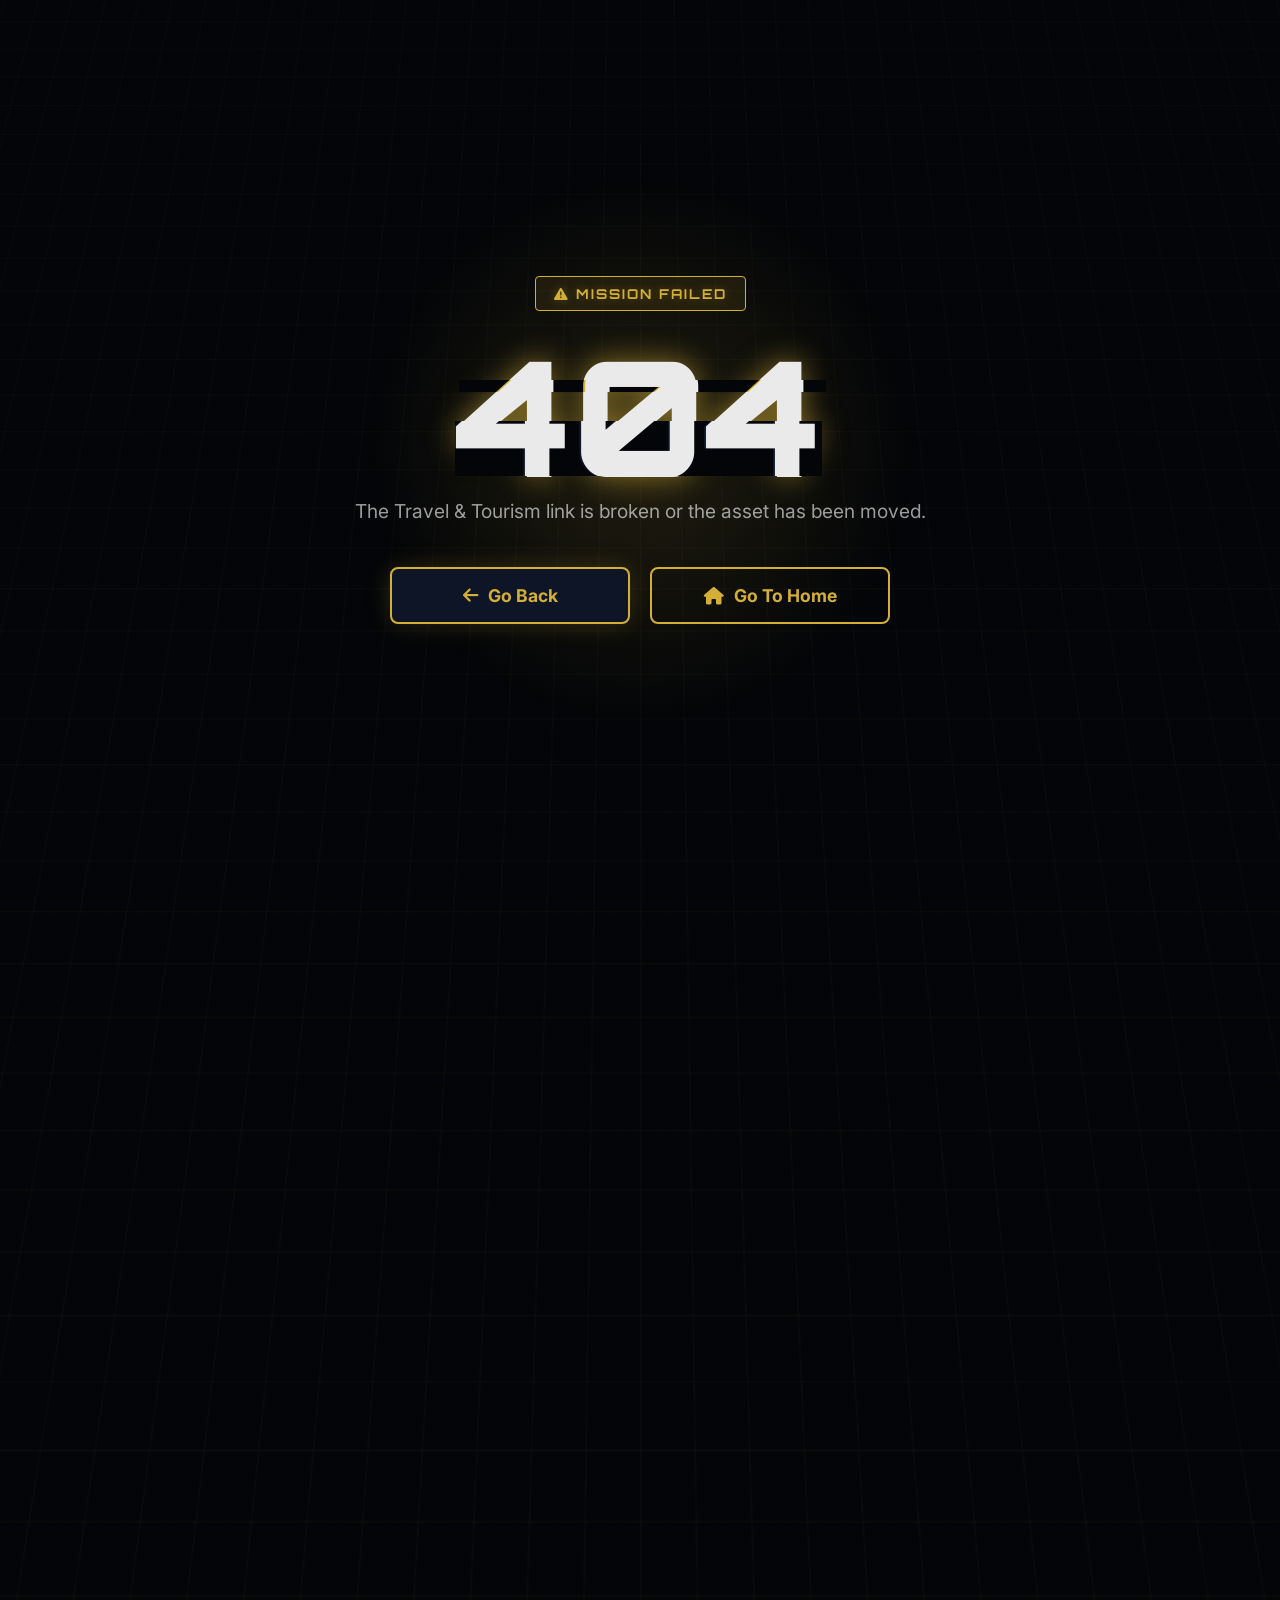
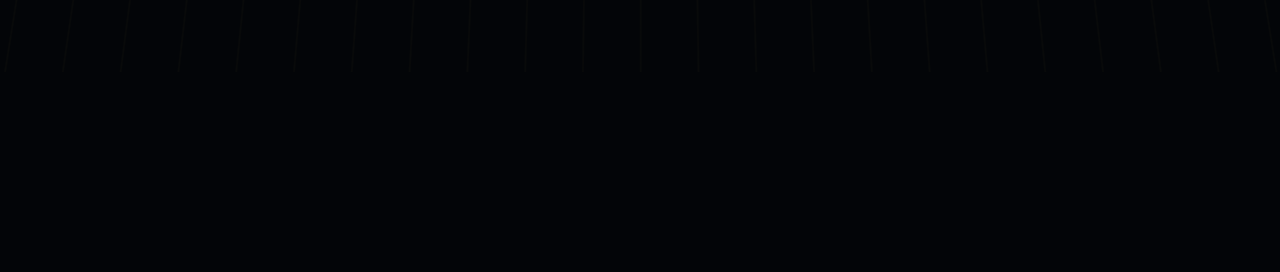
==== 404page.html @ 4026e9d2 "Travel" ====
<!DOCTYPE html>
<html lang="en">

<head>
    <meta charset="UTF-8">
    <meta name="viewport" content="width=device-width, initial-scale=1.0">
    <link rel="icon" type="image/png" href="./asset/logo_Favicon.webp">
    <title>404 - Mission Failed | Gaming Hub</title>
    <link rel="stylesheet" href="./style.css">
    <link
        href="https://fonts.googleapis.com/css2?family=Orbitron:wght@400;700;900&family=Inter:wght@400;500;700&display=swap"
        rel="stylesheet">
    <link rel="stylesheet" href="https://cdnjs.cloudflare.com/ajax/libs/font-awesome/6.5.2/css/all.min.css">

    <style>
        * {
            margin: 0;
            padding: 0;
            box-sizing: border-box;
        }

        body {
            background: #030508;
            font-family: 'Inter', sans-serif;
            color: #fff;
            min-height: 100vh;
            display: flex;
            justify-content: center;
            align-items: center;
            overflow: hidden;
            perspective: 1000px;
        }

        .error-bg-glow {
            position: absolute;
            width: 600px;
            height: 600px;
            background: radial-gradient(circle, rgba(212, 175, 55, 0.15) 0%, transparent 65%);
            top: 50%;
            left: 50%;
            transform: translate(-50%, -50%);
            z-index: 1;
            pointer-events: none;
            animation: pulseGlow 4s ease-in-out infinite alternate;
        }

        @keyframes pulseGlow {
            0% {
                transform: translate(-50%, -50%) scale(0.9);
                opacity: 0.6;
            }

            100% {
                transform: translate(-50%, -50%) scale(1.1);
                opacity: 1;
            }
        }

        .error-cyber-grid {
            position: absolute;
            top: -50%;
            left: -50%;
            right: -50%;
            bottom: -50%;
            background-image:
                linear-gradient(rgba(212, 175, 55, 0.04) 1px, transparent 1px),
                linear-gradient(90deg, rgba(212, 175, 55, 0.04) 1px, transparent 1px);
            background-size: 40px 40px;
            z-index: 1;
            opacity: 0.7;
            transform: rotateX(20deg);
            pointer-events: none;
            transition: transform 0.1s ease-out;
        }

        .error-container {
            position: relative;
            z-index: 2;
            text-align: center;
            padding: 20px;
            max-width: 700px;
            width: 100%;
        }

        .error-code {
            font-family: 'Orbitron', sans-serif;
            font-size: 10rem;
            font-weight: 900;
            line-height: 1;
            color: #eaeaea;
            position: relative;
            display: inline-block;
            text-shadow: 0 0 30px rgba(212, 175, 55, 0.6);
            animation: glitchFloat 6s ease-in-out infinite;
        }

        @keyframes glitchFloat {

            0%,
            100% {
                transform: translateY(0);
            }

            50% {
                transform: translateY(-15px);
            }
        }

        .error-code::before,
        .error-code::after {
            content: '404';
            position: absolute;
            top: 0;
            left: 0;
            width: 100%;
            height: 100%;
            background: #030508;
            font-family: 'Orbitron', sans-serif;
        }

        .error-code::before {
            left: 2px;
            text-shadow: -2px 0 #d4af37;
            clip: rect(44px, 450px, 56px, 0);
            animation: glitchAnim 5s infinite linear alternate-reverse;
        }

        .error-code::after {
            left: -2px;
            text-shadow: -2px 0 #0d1527;
            clip: rect(85px, 450px, 140px, 0);
            animation: glitchAnim2 5s infinite linear alternate-reverse;
        }

        @keyframes glitchAnim {
            0% {
                clip: rect(31px, 9999px, 94px, 0);
            }

            20% {
                clip: rect(85px, 9999px, 5px, 0);
            }

            40% {
                clip: rect(73px, 9999px, 29px, 0);
            }

            60% {
                clip: rect(9px, 9999px, 43px, 0);
            }

            100% {
                clip: rect(67px, 9999px, 102px, 0);
            }
        }

        @keyframes glitchAnim2 {
            0% {
                clip: rect(76px, 9999px, 116px, 0);
            }

            22% {
                clip: rect(122px, 9999px, 14px, 0);
            }

            44% {
                clip: rect(82px, 9999px, 140px, 0);
            }

            66% {
                clip: rect(9px, 9999px, 55px, 0);
            }

            100% {
                clip: rect(95px, 9999px, 45px, 0);
            }
        }

        .status-badge {
            font-family: 'Orbitron', sans-serif;
            background: rgba(212, 175, 55, 0.1);
            border: 1px solid #d4af37;
            color: #d4af37;
            padding: 8px 18px;
            font-size: 0.85rem;
            font-weight: 700;
            letter-spacing: 2px;
            border-radius: 4px;
            display: inline-block;
            margin-bottom: 25px;
            text-shadow: 0 0 10px rgba(212, 175, 55, 0.3);
        }

        .error-desc {
            color: rgba(255, 255, 255, 0.6);
            font-size: 1.2rem;
            line-height: 1.6;
            margin-bottom: 40px;
            padding: 0 20px;
        }

        .error-actions {
            display: flex;
            justify-content: center;
            gap: 20px;
            flex-wrap: wrap;
            max-width: 500px;
            margin: 0 auto;
        }

        .btn-go-back {
            display: inline-flex;
            align-items: center;
            justify-content: center;
            gap: 10px;
            background: #0d1527;
            color: #d4af37;
            border: 2px solid #d4af37;
            padding: 16px 35px;
            font-family: 'Inter', sans-serif;
            font-size: 1.1rem;
            font-weight: 700;
            text-decoration: none;
            border-radius: 8px;
            transition: all 0.3s cubic-bezier(0.175, 0.885, 0.32, 1.275);
            box-shadow: 0 0 25px rgba(212, 175, 55, 0.2);
            cursor: pointer;
            flex: 1;
            min-width: 180px;
        }

        .btn-go-back i {
            transition: transform 0.3s ease;
        }

        .btn-go-back:hover {
            transform: scale(1.05) translateY(-3px);
            background: #d4af37;
            color: #0d1527;
            box-shadow: 0 0 35px rgba(212, 175, 55, 0.6);
        }

        .btn-go-back:hover i {
            transform: translateX(-5px);
        }

        .btn-go-back:not(:disabled):not([disabled]):active {
            transform: scale(0.95);
            box-shadow: 0 0 10px rgba(212, 175, 55, 0.3);
        }

        .btn-go-back:disabled,
        .btn-go-back[disabled] {
            opacity: 0.5;
            cursor: not-allowed;
            pointer-events: none;
            filter: grayscale(100%);
            box-shadow: none;
        }

        .btn-go-home {
            display: inline-flex;
            align-items: center;
            justify-content: center;
            gap: 10px;
            background: transparent;
            color: #d4af37;
            border: 2px solid #d4af37;
            padding: 16px 35px;
            font-family: 'Inter', sans-serif;
            font-size: 1.1rem;
            font-weight: 700;
            text-decoration: none;
            border-radius: 8px;
            transition: all 0.3s cubic-bezier(0.175, 0.885, 0.32, 1.275);
            cursor: pointer;
            flex: 1;
            min-width: 180px;
        }

        .btn-go-home i {
            transition: transform 0.3s ease;
        }

        .btn-go-home:hover {
            transform: scale(1.05) translateY(-3px);
            background: #d4af37;
            color: #0d1527;
            box-shadow: 0 0 35px rgba(212, 175, 55, 0.6);
        }

        .btn-go-home:hover i {
            transform: scale(1.2);
        }

        .btn-go-home:not(:disabled):not([disabled]):active {
            transform: scale(0.95);
            box-shadow: 0 0 10px rgba(212, 175, 55, 0.3);
        }

        .btn-go-home:disabled,
        .btn-go-home[disabled] {
            opacity: 0.5;
            cursor: not-allowed;
            pointer-events: none;
            filter: grayscale(100%);
            box-shadow: none;
        }

        @media (max-width: 768px) {
            .error-code {
                font-size: 6.5rem;
            }

            .status-badge {
                font-size: 0.75rem;
                padding: 6px 14px;
            }

            .error-desc {
                font-size: 1rem;
                margin-bottom: 30px;
            }

            .error-actions {
                flex-direction: column;
                width: 100%;
                align-items: center;
                gap: 15px;
            }

            .btn-go-back,
            .btn-go-home {
                width: 100%;
                max-width: 280px;
                padding: 14px 25px;
                font-size: 1rem;
            }
        }
    </style>
</head>

<body>

    <div class="error-bg-glow"></div>
    <div class="error-cyber-grid" id="cyberGrid"></div>

    <div class="error-container">

        <div class="status-badge"><i class="fa-solid fa-triangle-exclamation"></i> MISSION FAILED</div>

        <br>

        <h1 class="error-code">404</h1>

        <p class="error-desc">The Travel & Tourism link is broken or the asset has been moved.</p>

        <div class="error-actions">
            <a href="javascript:history.back()" class="btn-go-back">
                <i class="fa-solid fa-arrow-left"></i> Go Back
            </a>
            <a href="index.html" class="btn-go-home">
                <i class="fa-solid fa-house"></i> Go To Home
            </a>
        </div>

    </div>

    <script>
        const grid = document.getElementById('cyberGrid');

        document.addEventListener('mousemove', (e) => {
            const x = (window.innerWidth / 2 - e.pageX) / 25;
            const y = (window.innerHeight / 2 - e.pageY) / 25;

            grid.style.transform = `rotateX(${20 + y}deg) rotateY(${x}deg) translateY(${y * 0.5}px)`;
        });
    </script>

</body>

</html>
---- style.css ----
/* style.css */
.hero-section {
  position: relative;
  width: 100%;
  min-height: 100vh;
  display: flex;
  justify-content: center;
  align-items: center;
  overflow: hidden;
  background-color: var(--navy-blue);
  padding-top: 60px;
}

.hero-slider,
.overlay-gradient,
.animated-bg-elements {
  position: absolute;
  top: 0;
  left: 0;
  width: 100%;
  height: 100%;
}

.hero-slider {
  z-index: 1;
}

.overlay-gradient {
  background: linear-gradient(
    to bottom,
    rgba(10, 25, 47, 0.4) 0%,
    rgba(10, 25, 47, 0.8) 100%
  );
  z-index: 2;
}

.animated-bg-elements {
  z-index: 3;
  pointer-events: none;
}

.slide {
  position: absolute;
  top: 0;
  left: 0;
  width: 100%;
  height: 100%;
  background-size: cover;
  background-position: center;
  opacity: 0;
  transition:
    opacity 1.5s ease-in-out,
    transform 10s linear;
  transform: scale(1);
}

.slide.active {
  opacity: 1;
  transform: scale(1.05);
}

.cloud {
  position: absolute;
  background: rgba(255, 255, 255, 0.2);
  border-radius: 50px;
  filter: blur(10px);
}

.cloud-1 {
  width: 150px;
  height: 40px;
  top: 15%;
  left: -20%;
  animation: floatClouds 35s linear infinite;
}
.cloud-2 {
  width: 250px;
  height: 60px;
  top: 25%;
  left: -30%;
  animation: floatClouds 45s linear infinite 5s;
}
.cloud-3 {
  width: 100px;
  height: 30px;
  top: 10%;
  left: -10%;
  animation: floatClouds 25s linear infinite 10s;
}

.bird {
  position: absolute;
  color: rgba(255, 255, 255, 0.6);
  font-size: 14px;
}
.bird-1 {
  top: 20%;
  left: -5%;
  animation: flyBirds 20s linear infinite;
}
.bird-2 {
  top: 22%;
  left: -8%;
  animation: flyBirds 22s linear infinite 2s;
  font-size: 10px;
}
.bird-3 {
  top: 18%;
  left: -12%;
  animation: flyBirds 25s linear infinite 5s;
  font-size: 18px;
}

.parallax-mountains {
  position: absolute;
  bottom: -50px;
  left: 0;
  width: 100%;
  height: 300px;
  background-image: url('data:image/svg+xml;utf8,<svg xmlns="http://www.w3.org/2000/svg" viewBox="0 0 1440 320"><path fill="%230A192F" fill-opacity="1" d="M0,224L48,213.3C96,203,192,181,288,181.3C384,181,480,203,576,192C672,181,768,139,864,138.7C960,139,1056,181,1152,197.3C1248,213,1344,203,1392,197.3L1440,192L1440,320L1392,320C1344,320,1248,320,1152,320C1056,320,960,320,864,320C768,320,672,320,576,320C480,320,384,320,288,320C192,320,96,320,48,320L0,320Z"></path></svg>');
  background-size: cover;
  background-position: bottom;
  z-index: 4;
}

.hero-content {
  position: relative;
  z-index: 5;
  text-align: center;
  max-width: 1000px;
  padding: 0 20px;
  width: 100%;
}

.hero-title {
  font-size: 56px;
  font-weight: 800;
  color: var(--white);
  line-height: 1.2;
  margin-bottom: 20px;
  text-shadow: 2px 4px 10px rgba(0, 0, 0, 0.5);
  animation: slideUpFade 1s ease-out;
}

.hero-subtitle {
  font-size: 18px;
  color: #e6f1ff;
  margin-bottom: 40px;
  line-height: 1.6;
  max-width: 800px;
  margin-inline: auto;
  animation: slideUpFade 1s ease-out 0.2s backwards;
}

.hero-cta-group {
  display: flex;
  justify-content: center;
  gap: 20px;
  margin-bottom: 50px;
  animation: slideUpFade 1s ease-out 0.4s backwards;
}

.glow-btn {
  padding: 15px 35px;
  border-radius: 30px;
  font-size: 16px;
  font-weight: 700;
  text-decoration: none;
  transition: all 0.3s ease;
  display: flex;
  align-items: center;
  gap: 10px;
}

.primary-glow {
  background-color: var(--gold);
  color: var(--navy-blue);
  box-shadow: 0 0 20px var(--gold-glow);
}

.primary-glow:hover {
  transform: translateY(-3px);
  box-shadow:
    0 0 30px var(--gold),
    0 0 10px var(--white);
}

.secondary-glow {
  background-color: transparent;
  color: var(--white);
  border: 2px solid var(--gold);
}

.secondary-glow:hover {
  background-color: var(--gold);
  color: var(--navy-blue);
  box-shadow: 0 0 20px var(--gold-glow);
}

.glass-search-bar {
  background: var(--glass-bg);
  backdrop-filter: blur(15px);
  -webkit-backdrop-filter: blur(15px);
  border: 1px solid var(--glass-border);
  border-radius: 50px;
  padding: 10px;
  display: flex;
  align-items: center;
  justify-content: space-between;
  box-shadow: 0 8px 32px rgba(0, 0, 0, 0.3);
  animation: slideUpFade 1s ease-out 0.6s backwards;
  width: 100%;
}

.search-field-group {
  position: relative;
  flex: 1;
  display: flex;
  flex-direction: column;
}

.search-field {
  display: flex;
  align-items: center;
  gap: 12px;
  padding: 10px 20px;
  border-radius: 30px;
  border: 1px solid transparent;
  transition: all 0.3s ease;
}

.search-field.error-border {
  border: 1px solid #ff4d4d;
  background: rgba(255, 77, 77, 0.1);
}

.search-error {
  color: #ff4d4d;
  font-size: 12px;
  font-weight: 600;
  position: absolute;
  bottom: -25px;
  left: 20px;
  background-color: rgba(10, 25, 47, 0.9);
  padding: 2px 10px;
  border-radius: 4px;
  display: none;
  white-space: nowrap;
}

.search-field i {
  color: var(--gold);
  font-size: 18px;
}

.search-field input {
  background: transparent;
  border: none;
  color: var(--white);
  font-size: 15px;
  width: 100%;
  outline: none;
  font-family: "Poppins", sans-serif;
}

.search-field input::placeholder {
  color: rgba(255, 255, 255, 0.7);
}

.search-field input[type="date"]::-webkit-calendar-picker-indicator {
  filter: invert(1);
  cursor: pointer;
}

.search-divider {
  width: 1px;
  height: 30px;
  background-color: rgba(255, 255, 255, 0.3);
}

.search-submit {
  background-color: var(--gold);
  color: var(--navy-blue);
  border: none;
  border-radius: 40px;
  padding: 15px 30px;
  font-size: 16px;
  font-weight: 700;
  cursor: pointer;
  transition: all 0.3s ease;
  display: flex;
  align-items: center;
  gap: 8px;
}

.search-submit:hover {
  background-color: #f3e5ab;
  box-shadow: 0 0 15px var(--gold-glow);
}

@keyframes slideUpFade {
  0% {
    opacity: 0;
    transform: translateY(30px);
  }
  100% {
    opacity: 1;
    transform: translateY(0);
  }
}

@keyframes floatClouds {
  0% {
    transform: translateX(0);
  }
  100% {
    transform: translateX(120vw);
  }
}

@keyframes flyBirds {
  0% {
    transform: translate(0, 0) rotate(15deg);
  }
  25% {
    transform: translate(30vw, -20px) rotate(10deg);
  }
  50% {
    transform: translate(60vw, 10px) rotate(15deg);
  }
  75% {
    transform: translate(90vw, -10px) rotate(10deg);
  }
  100% {
    transform: translate(120vw, 0) rotate(15deg);
  }
}

@media (max-width: 960px) {
  .hero-title {
    font-size: 36px;
  }
  .hero-subtitle {
    font-size: 15px;
  }

  .glass-search-bar {
    flex-direction: column;
    border-radius: 20px;
    padding: 20px;
    gap: 25px;
  }

  .search-divider {
    display: none;
  }

  .search-field-group {
    width: 100%;
  }
  .search-field {
    width: 100%;
  }

  .search-error {
    bottom: -20px;
    left: 10px;
  }

  .search-submit {
    width: 100%;
    justify-content: center;
    margin-top: 5px;
  }

  .hero-cta-group {
    flex-direction: column;
    width: 100%;
    max-width: 300px;
    margin-inline: auto;
  }

  .glow-btn {
    justify-content: center;
  }
}

@media (max-width: 600px) {
  .hero-title {
    font-size: 28px;
  }
  .parallax-mountains {
    height: 150px;
  }
  .hero-content {
    padding-top: 90px;
    padding-bottom: 20px;
  }
}


.destinations-section {
    background-color: var(--navy-blue);
    padding: 60px 5%;
    color: var(--white);
    position: relative;
    z-index: 10;
}

.section-header {
    text-align: center;
    margin-bottom: 60px;
}

.section-title {
    font-size: 40px;
    font-weight: 800;
    color: var(--white);
    margin-bottom: 15px;
}

.title-underline {
    width: 100px;
    height: 4px;
    background: var(--gold);
    margin: 0 auto;
    border-radius: 2px;
    box-shadow: 0 0 10px var(--gold-glow);
}

.section-subtitle {
    margin-top: 15px;
    font-size: 16px;
    color: rgba(255, 255, 255, 0.7);
    max-width: 600px;
    margin-inline: auto;
}

.dest-grid {
    display: grid;
    grid-template-columns: repeat(auto-fit, minmax(320px, 1fr));
    gap: 30px;
    max-width: 1400px;
    margin: 0 auto;
}

.dest-card {
    position: relative;
    height: 420px;
    border-radius: 20px;
    overflow: hidden;
    cursor: pointer;
    box-shadow: 0 10px 30px rgba(0, 0, 0, 0.3);
    border: 1px solid rgba(212, 175, 55, 0.1);
    transform: perspective(1000px) translateZ(0);
    transition: transform 0.4s ease, box-shadow 0.4s ease;
}

.dest-card:hover {
    transform: perspective(1000px) translateZ(10px) translateY(-10px);
    box-shadow: 0 20px 40px rgba(0, 0, 0, 0.5), 0 0 20px rgba(212, 175, 55, 0.2);
    border-color: rgba(212, 175, 55, 0.4);
}

.dest-img {
    position: absolute;
    width: 100%;
    height: 100%;
    object-fit: cover;
    transition: transform 0.6s cubic-bezier(0.25, 0.46, 0.45, 0.94);
}

.dest-card:hover .dest-img {
    transform: scale(1.15);
}

.dest-overlay {
    position: absolute;
    inset: 0;
    background: linear-gradient(to top, rgba(10, 25, 47, 0.95) 0%, rgba(10, 25, 47, 0.4) 40%, transparent 100%);
    transition: background 0.4s ease;
}

.dest-card:hover .dest-overlay {
    background: linear-gradient(to top, rgba(10, 25, 47, 0.95) 0%, rgba(10, 25, 47, 0.7) 60%, transparent 100%);
}

.dest-content {
    position: absolute;
    bottom: 0;
    left: 0;
    width: 100%;
    padding: 30px 25px;
    transform: translateY(70px);
    transition: transform 0.5s cubic-bezier(0.25, 0.46, 0.45, 0.94);
}

.dest-card:hover .dest-content {
    transform: translateY(0);
}

.dest-name {
    font-size: 26px;
    font-weight: 700;
    margin-bottom: 15px;
    color: var(--white);
    transition: color 0.3s ease;
}

.dest-card:hover .dest-name {
    color: var(--gold);
}

.dest-hidden-content {
    opacity: 0;
    transform: translateY(20px);
    transition: opacity 0.4s ease, transform 0.4s ease;
}

.dest-card:hover .dest-hidden-content {
    opacity: 1;
    transform: translateY(0);
}

.dest-meta {
    display: flex;
    justify-content: space-between;
    align-items: center;
    margin-bottom: 20px;
    font-size: 15px;
    font-weight: 600;
}

.dest-rating i {
    color: var(--gold);
    margin-right: 5px;
}

.dest-price {
    color: var(--gold);
    background: rgba(212, 175, 55, 0.1);
    padding: 5px 12px;
    border-radius: 20px;
    border: 1px solid rgba(212, 175, 55, 0.3);
}

.dest-btn {
    display: block;
    width: 100%;
    text-align: center;
    background-color: var(--gold);
    color: var(--navy-blue);
    padding: 12px;
    border-radius: 30px;
    font-weight: 700;
    text-decoration: none;
    transition: background-color 0.3s ease, transform 0.3s ease;
}

.dest-btn:hover {
    background-color: #F3E5AB;
    transform: translateY(-2px);
}

.scroll-anim {
    opacity: 0;
    transform: translateY(50px);
    transition: opacity 0.8s ease, transform 0.8s ease;
}

.scroll-anim.show {
    opacity: 1;
    transform: translateY(0);
}

@media (max-width: 768px) {
    .section-title {
        font-size: 30px;
    }
    
    .dest-grid {
        grid-template-columns: 1fr;
    }
    
    .dest-card {
        height: 380px;
    }
    
    .dest-content {
        transform: translateY(0); 
    }
    
    .dest-hidden-content {
        opacity: 1; 
        transform: translateY(0);
    }
    
    .dest-card:hover {
        transform: none; 
    }
    
    .dest-name {
        color: var(--gold);
    }
}




.why-section {
    background-color: var(--navy-blue);
    padding: 120px 5%;
    position: relative;
    z-index: 10;
}

.why-container {
    max-width: 1400px;
    margin: 0 auto;
    display: flex;
    align-items: flex-start;
    gap: 60px;
}

.why-left {
    flex: 1;
    position: sticky;
    top: 120px; 
    height: max-content;
}

.why-right {
    flex: 1.2;
    display: flex;
    flex-direction: column;
    gap: 40px;
    padding-bottom: 50px; 
}

.gold-subtitle {
    color: var(--gold);
    font-size: 16px;
    font-weight: 700;
    text-transform: uppercase;
    letter-spacing: 2px;
    margin-bottom: 15px;
}

.why-title {
    font-size: 48px;
    font-weight: 800;
    color: var(--white);
    line-height: 1.2;
    margin-bottom: 25px;
}

.why-desc {
    font-size: 16px;
    color: rgba(255, 255, 255, 0.7);
    line-height: 1.7;
    margin-bottom: 40px;
    max-width: 500px;
}

.stats-grid {
    display: grid;
    grid-template-columns: repeat(2, 1fr);
    gap: 30px;
}

.stat-item {
    padding-right: 20px;
    border-right: 1px solid rgba(212, 175, 55, 0.2);
}

.stat-number {
    font-size: 40px;
    font-weight: 800;
    color: var(--gold);
    margin-bottom: 5px;
    display: flex;
    align-items: center;
}

.stat-text {
    font-size: 14px;
    color: var(--white);
    font-weight: 500;
}

.glass-card {
    background: rgba(255, 255, 255, 0.03);
    backdrop-filter: blur(20px);
    -webkit-backdrop-filter: blur(20px);
    border: 1px solid rgba(212, 175, 55, 0.15);
    border-radius: 20px;
    overflow: hidden;
    box-shadow: 0 10px 30px rgba(0, 0, 0, 0.2);
    transition: all 0.4s ease;
    display: flex;
    flex-direction: column;
}

.glass-card:hover {
    transform: translateY(-10px);
    border-color: rgba(212, 175, 55, 0.5);
    box-shadow: 0 20px 40px rgba(0, 0, 0, 0.4);
    background: rgba(255, 255, 255, 0.05);
}

.card-img-wrapper {
    position: relative;
    width: 100%;
    height: 220px;
    overflow: hidden;
}

.card-img {
    width: 100%;
    height: 100%;
    object-fit: cover;
    transition: transform 0.6s ease;
}

.glass-card:hover .card-img {
    transform: scale(1.1);
}

.card-icon {
    position: absolute;
    bottom: -25px;
    right: 30px;
    width: 60px;
    height: 60px;
    background: var(--navy-blue);
    border: 2px solid var(--gold);
    border-radius: 50%;
    display: flex;
    justify-content: center;
    align-items: center;
    z-index: 2;
    box-shadow: 0 5px 15px rgba(0, 0, 0, 0.5);
    transition: transform 0.4s ease, background 0.4s ease;
}

.card-icon i {
    font-size: 24px;
    color: var(--gold);
    transition: color 0.4s ease;
}

.glass-card:hover .card-icon {
    background: var(--gold);
    transform: rotate(10deg);
}

.glass-card:hover .card-icon i {
    color: var(--navy-blue);
}

.card-body {
    padding: 40px 30px 30px 30px;
}

.card-title {
    font-size: 24px;
    font-weight: 700;
    color: var(--white);
    margin-bottom: 12px;
}

.card-desc {
    font-size: 15px;
    color: rgba(255, 255, 255, 0.7);
    line-height: 1.6;
}

@media (max-width: 1100px) {
    .why-title { font-size: 38px; }
    .why-container { gap: 40px; }
}

@media (max-width: 960px) {
    .why-container { flex-direction: column; }
    
    .why-left {
        position: relative;
        top: 0;
        margin-bottom: 30px;
    }
    
    .why-desc { max-width: 100%; }
    
    .stats-grid {
        grid-template-columns: repeat(2, 1fr);
        border-bottom: 1px solid rgba(212, 175, 55, 0.2);
        padding-bottom: 40px;
    }
    
    .stat-item {
        border-right: none;
        border-left: 3px solid var(--gold);
        padding-left: 15px;
    }
    
    .why-right { width: 100%; }
}

@media (max-width: 600px) {
    .why-title { font-size: 32px; }
    
    .stats-grid {
        grid-template-columns: 1fr;
        gap: 25px;
    }
    
    .card-img-wrapper { height: 180px; }
    
    .card-body { padding: 35px 20px 25px 20px; }
}




.packages-section {
    background-color: var(--navy-blue);
    padding: 70px 5%;
    position: relative;
    z-index: 10;
}

.packages-grid {
    display: grid;
    grid-template-columns: repeat(auto-fit, minmax(320px, 1fr));
    gap: 40px;
    max-width: 1400px;
    margin: 60px auto 0;
}

.flip-card {
    background-color: transparent;
    width: 100%;
    height: 450px;
    perspective: 1000px;
    cursor: pointer;
}

.flip-card-inner {
    position: relative;
    width: 100%;
    height: 100%;
    text-align: center;
    transition: transform 0.8s;
    transform-style: preserve-3d;
    border-radius: 20px;
    box-shadow: 0 10px 30px rgba(0, 0, 0, 0.4);
}

.flip-card:hover .flip-card-inner {
    transform: rotateY(180deg);
}

.flip-card-front, .flip-card-back {
    position: absolute;
    width: 100%;
    height: 100%;
    -webkit-backface-visibility: hidden;
    backface-visibility: hidden;
    border-radius: 20px;
    overflow: hidden;
}

.flip-card-front img {
    width: 100%;
    height: 100%;
    object-fit: cover;
}

.front-overlay {
    position: absolute;
    inset: 0;
    background: linear-gradient(to top, rgba(10, 25, 47, 0.9) 0%, rgba(10, 25, 47, 0.2) 50%, transparent 100%);
}

.front-title {
    position: absolute;
    bottom: 30px;
    left: 0;
    width: 100%;
    color: var(--white);
    font-size: 28px;
    font-weight: 800;
    padding: 0 20px;
    text-shadow: 2px 2px 10px rgba(0, 0, 0, 0.5);
}

.flip-card-back {
    background-color: #112240;
    color: var(--white);
    transform: rotateY(180deg);
    border: 2px solid var(--gold);
    display: flex;
    flex-direction: column;
    padding: 40px 30px;
    text-align: left;
}

.back-title {
    font-size: 24px;
    color: var(--gold);
    margin-bottom: 20px;
    font-weight: 700;
}

.back-meta {
    display: flex;
    flex-direction: column;
    gap: 10px;
    margin-bottom: 25px;
    padding-bottom: 20px;
    border-bottom: 1px solid rgba(212, 175, 55, 0.2);
}

.back-meta span {
    font-size: 16px;
    font-weight: 500;
    display: flex;
    align-items: center;
    gap: 10px;
}

.back-meta span i {
    color: var(--gold);
}

.back-price {
    font-size: 28px !important;
    font-weight: 800 !important;
    color: var(--white);
}

.back-features {
    list-style: none;
    margin-bottom: auto;
    display: flex;
    flex-direction: column;
    gap: 12px;
}

.back-features li {
    font-size: 15px;
    color: rgba(255, 255, 255, 0.8);
    display: flex;
    align-items: center;
    gap: 12px;
}

.back-features li i {
    color: var(--gold);
    font-size: 14px;
}

.back-btn {
    display: block;
    text-align: center;
    background-color: var(--gold);
    color: var(--navy-blue);
    padding: 15px;
    border-radius: 30px;
    font-weight: 700;
    font-size: 16px;
    text-decoration: none;
    transition: all 0.3s ease;
    margin-top: 25px;
}

.back-btn:hover {
    background-color: #F3E5AB;
    transform: translateY(-3px);
    box-shadow: 0 5px 15px rgba(212, 175, 55, 0.4);
}

@media (max-width: 960px) {
    .packages-grid {
        grid-template-columns: 1fr;
        gap: 30px;
        max-width: 450px;
    }
    
    .flip-card {
        height: 420px;
    }
}




.categories-section {
    background-color: var(--navy-blue);
    padding: 70px 5%;
    position: relative;
    z-index: 10;
}

.categories-grid {
    display: flex;
    flex-wrap: wrap;
    justify-content: center;
    gap: 40px;
    max-width: 1400px;
    margin: 60px auto 0;
}

.cat-card {
    position: relative;
    width: 220px;
    height: 220px;
    background: rgba(255, 255, 255, 0.03);
    border: 2px solid rgba(212, 175, 55, 0.2);
    border-radius: 50%;
    display: flex;
    flex-direction: column;
    justify-content: center;
    align-items: center;
    overflow: hidden;
    cursor: pointer;
    box-shadow: 0 10px 30px rgba(0, 0, 0, 0.3);
    transition: all 0.5s cubic-bezier(0.4, 0, 0.2, 1);
}

.cat-bg {
    position: absolute;
    top: 0;
    left: 0;
    width: 100%;
    height: 100%;
    opacity: 0;
    transition: opacity 0.5s ease;
    z-index: 1;
}

.cat-bg img {
    width: 100%;
    height: 100%;
    object-fit: cover;
}

.cat-overlay {
    position: absolute;
    inset: 0;
    background: linear-gradient(to top, rgba(10, 25, 47, 0.95) 0%, rgba(10, 25, 47, 0.4) 100%);
}

.cat-icon-wrapper {
    position: absolute;
    z-index: 2;
    display: flex;
    flex-direction: column;
    align-items: center;
    gap: 15px;
    transition: all 0.5s cubic-bezier(0.4, 0, 0.2, 1);
}

.cat-icon-wrapper i {
    font-size: 45px;
    color: var(--gold);
    transition: transform 0.6s cubic-bezier(0.4, 0, 0.2, 1);
}

.cat-initial-title {
    font-size: 20px;
    font-weight: 600;
    color: var(--white);
    transition: opacity 0.3s ease;
}

.cat-content {
    position: absolute;
    bottom: -100px;
    left: 0;
    width: 100%;
    padding: 20px;
    text-align: center;
    z-index: 3;
    opacity: 0;
    transition: all 0.5s cubic-bezier(0.4, 0, 0.2, 1);
}

.cat-hover-title {
    font-size: 22px;
    color: var(--gold);
    font-weight: 700;
    margin-bottom: 10px;
}

.cat-content p {
    font-size: 13px;
    color: rgba(255, 255, 255, 0.8);
    line-height: 1.4;
    margin-bottom: 15px;
}

.cat-btn {
    display: inline-flex;
    justify-content: center;
    align-items: center;
    width: 40px;
    height: 40px;
    background: var(--gold);
    color: var(--navy-blue);
    border-radius: 50%;
    text-decoration: none;
    transition: transform 0.3s ease, background 0.3s ease;
}

.cat-btn:hover {
    background: #F3E5AB;
    transform: scale(1.1);
}

.cat-card:hover, .cat-card.active {
    width: 260px;
    height: 320px;
    border-radius: 20px;
    border-color: var(--gold);
    transform: translateY(-10px);
    box-shadow: 0 20px 40px rgba(0, 0, 0, 0.5), 0 0 20px rgba(212, 175, 55, 0.3);
}

.cat-card:hover .cat-bg, .cat-card.active .cat-bg {
    opacity: 1;
}

.cat-card:hover .cat-icon-wrapper, .cat-card.active .cat-icon-wrapper {
    transform: translateY(-110px);
}

.cat-card:hover .cat-icon-wrapper i, .cat-card.active .cat-icon-wrapper i {
    transform: rotate(360deg) scale(0.8);
}

.cat-card:hover .cat-initial-title, .cat-card.active .cat-initial-title {
    opacity: 0;
}

.cat-card:hover .cat-content, .cat-card.active .cat-content {
    bottom: 20px;
    opacity: 1;
}

@media (max-width: 960px) {
    .categories-grid {
        gap: 20px;
    }

    .cat-card {
        width: 160px;
        height: 160px;
    }

    .cat-icon-wrapper i {
        font-size: 35px;
    }

    .cat-initial-title {
        font-size: 16px;
    }

    .cat-card:hover, .cat-card.active {
        width: 100%;
        max-width: 300px;
        height: 280px;
    }

    .cat-card:hover .cat-icon-wrapper, .cat-card.active .cat-icon-wrapper {
        transform: translateY(-90px);
    }
}



.timeline-section {
    background-color: var(--navy-blue);
    padding: 120px 5%;
    position: relative;
    z-index: 10;
    overflow: hidden;
}

.timeline-container {
    position: relative;
    max-width: 1000px;
    margin: 60px auto 0;
    padding: 40px 0;
}

.timeline-line {
    position: absolute;
    top: 0;
    bottom: 0;
    left: 50%;
    transform: translateX(-50%);
    width: 4px;
    background: rgba(212, 175, 55, 0.2);
    border-radius: 4px;
}

.timeline-progress {
    position: absolute;
    top: 0;
    left: 0;
    width: 100%;
    height: 0;
    background: var(--gold);
    border-radius: 4px;
    box-shadow: 0 0 15px var(--gold-glow);
}

.timeline-item {
    position: relative;
    width: 50%;
    padding: 20px 50px;
    margin-bottom: 50px;
}

.timeline-item.left {
    left: 0;
    text-align: right;
}

.timeline-item.right {
    left: 50%;
    text-align: left;
}

.timeline-dot {
    position: absolute;
    top: 30px;
    width: 50px;
    height: 50px;
    background: var(--navy-blue);
    border: 3px solid var(--gold);
    border-radius: 50%;
    display: flex;
    justify-content: center;
    align-items: center;
    z-index: 15;
    box-shadow: 0 0 15px rgba(0, 0, 0, 0.5);
    transition: all 0.4s ease;
}

.timeline-item.left .timeline-dot {
    right: -25px;
}

.timeline-item.right .timeline-dot {
    left: -25px;
}

.timeline-dot i {
    color: var(--gold);
    font-size: 20px;
    transition: all 0.4s ease;
}

.timeline-item:hover .timeline-dot {
    background: var(--gold);
    transform: scale(1.1);
    box-shadow: 0 0 20px var(--gold-glow);
}

.timeline-item:hover .timeline-dot i {
    color: var(--navy-blue);
}

.card-with-img {
    position: relative;
    border: 1px solid rgba(212, 175, 55, 0.15);
    border-radius: 20px;
    overflow: hidden;
    height: 260px;
    box-shadow: 0 10px 30px rgba(0, 0, 0, 0.3);
    transition: transform 0.4s ease, border-color 0.4s ease, box-shadow 0.4s ease;
}

.timeline-card-img {
    position: absolute;
    inset: 0;
    width: 100%;
    height: 100%;
    object-fit: cover;
    transition: transform 0.6s ease;
    z-index: 1;
}

.card-img-overlay {
    position: absolute;
    inset: 0;
    background: linear-gradient(to top, rgba(10, 25, 47, 0.95) 0%, rgba(10, 25, 47, 0.75) 100%);
    z-index: 2;
    transition: background 0.4s ease;
}

.card-inner-text {
    position: relative;
    z-index: 3;
    padding: 35px;
    height: 100%;
    display: flex;
    flex-direction: column;
    justify-content: center;
}

.timeline-item.left .card-inner-text {
    align-items: flex-end;
}

.timeline-item.right .card-inner-text {
    align-items: flex-start;
}

.timeline-item:hover .card-with-img {
    transform: translateY(-8px);
    border-color: rgba(212, 175, 55, 0.4);
    box-shadow: 0 15px 35px rgba(0, 0, 0, 0.5);
}

.timeline-item:hover .timeline-card-img {
    transform: scale(1.08);
}

.timeline-item:hover .card-img-overlay {
    background: linear-gradient(to top, rgba(10, 25, 47, 0.9) 0%, rgba(10, 25, 47, 0.6) 100%);
}

.step-num {
    display: inline-block;
    background: rgba(212, 175, 55, 0.1);
    color: var(--gold);
    padding: 5px 14px;
    border-radius: 20px;
    font-size: 13px;
    font-weight: 700;
    margin-bottom: 15px;
    border: 1px solid rgba(212, 175, 55, 0.3);
}

.timeline-title {
    font-size: 24px;
    font-weight: 700;
    color: var(--white);
    margin-bottom: 12px;
}

.timeline-item:hover .timeline-title {
    color: var(--gold);
}

.timeline-desc {
    font-size: 14px;
    color: rgba(255, 255, 255, 0.75);
    line-height: 1.6;
    max-width: 400px;
}

@media (max-width: 960px) {
    .timeline-line {
        left: 30px;
    }
    
    .timeline-item {
        width: 100%;
        padding: 20px 0 20px 80px;
        margin-bottom: 30px;
    }
    
    .timeline-item.left, .timeline-item.right {
        left: 0;
        text-align: left;
    }
    
    .timeline-item.left .timeline-dot, .timeline-item.right .timeline-dot {
        left: 5px;
        right: auto;
    }

    .timeline-item.left .card-inner-text {
        align-items: flex-start;
    }

    .card-with-img {
        height: auto;
        min-height: 220px;
    }
    
    .timeline-desc {
        max-width: 100%;
    }
}




.testimonials-carousel-section {
    background-color: var(--navy-blue);
    padding: 70px 0; 
    overflow: hidden; 
    position: relative;
    z-index: 10;
}

.carousel-container {
    width: 100%;
    max-width: 1400px;
    margin: 60px auto 0;
    position: relative;
    padding: 0 5%;
}

.carousel-track {
    display: flex;
    gap: 30px;
    width: max-content; 
    will-change: transform;
}

.testi-card-glass {
    flex: 0 0 400px; 
    background: rgba(255, 255, 255, 0.03);
    backdrop-filter: blur(15px);
    -webkit-backdrop-filter: blur(15px);
    border: 1px solid rgba(212, 175, 55, 0.15);
    border-radius: 20px;
    padding: 30px;
    display: flex;
    flex-direction: column;
    gap: 20px;
    box-shadow: 0 10px 30px rgba(0, 0, 0, 0.2);
    cursor: grab;
    transition: all 0.3s ease;
}

.testi-card-glass:hover {
    border-color: rgba(212, 175, 55, 0.5);
    background: rgba(255, 255, 255, 0.05);
    transform: translateY(-5px);
}

.testi-header {
    display: flex;
    align-items: center;
    gap: 15px;
    position: relative;
}

.testi-avatar {
    width: 65px;
    height: 65px;
    border-radius: 50%;
    border: 2px solid var(--gold);
    object-fit: cover;
}

.testi-info {
    display: flex;
    flex-direction: column;
    gap: 3px;
}

.testi-name {
    font-size: 18px;
    font-weight: 700;
    color: var(--white);
}

.testi-location {
    font-size: 13px;
    color: var(--gold);
    display: flex;
    align-items: center;
    gap: 5px;
}

.quote-icon {
    position: absolute;
    top: 0;
    right: 0;
    font-size: 24px;
    color: rgba(212, 175, 55, 0.2);
}

.testi-rating {
    display: flex;
    gap: 4px;
    color: var(--gold);
    font-size: 14px;
    margin-bottom: 15px;
}

.testi-text {
    font-size: 14px;
    color: rgba(255, 255, 255, 0.8);
    line-height: 1.6;
    font-style: italic;
}

@media (max-width: 960px) {
    .testi-card-glass {
        flex: 0 0 320px; 
        padding: 25px;
    }
    
    .testi-avatar {
        width: 55px;
        height: 55px;
    }
}


.stats-section {
    background-color: var(--navy-blue);
    padding: 70px 5%;
    position: relative;
    z-index: 10;
}

.stats-grid-container {
    display: grid;
    grid-template-columns: repeat(auto-fit, minmax(250px, 1fr));
    gap: 30px;
    max-width: 1300px;
    margin: 60px auto 0;
}

.stat-glass-card {
    background: rgba(255, 255, 255, 0.03);
    backdrop-filter: blur(15px);
    -webkit-backdrop-filter: blur(15px);
    border: 1px solid rgba(212, 175, 55, 0.15);
    border-radius: 20px;
    padding: 40px 30px;
    text-align: center;
    box-shadow: 0 10px 30px rgba(0, 0, 0, 0.2);
    transition: all 0.4s cubic-bezier(0.175, 0.885, 0.32, 1.275);
}

.stat-glass-card:hover {
    transform: translateY(-15px);
    border-color: rgba(212, 175, 55, 0.5);
    background: rgba(255, 255, 255, 0.05);
    box-shadow: 0 20px 40px rgba(0, 0, 0, 0.4), inset 0 0 20px rgba(212, 175, 55, 0.05);
}

.stat-icon {
    width: 70px;
    height: 70px;
    margin: 0 auto 25px;
    background: rgba(212, 175, 55, 0.1);
    border: 2px solid rgba(212, 175, 55, 0.3);
    border-radius: 50%;
    display: flex;
    justify-content: center;
    align-items: center;
    transition: all 0.4s ease;
}

.stat-icon i {
    font-size: 30px;
    color: var(--gold);
    transition: all 0.4s ease;
}

.stat-glass-card:hover .stat-icon {
    background: var(--gold);
    transform: rotateY(180deg);
}

.stat-glass-card:hover .stat-icon i {
    color: var(--navy-blue);
}

.stat-number {
    font-size: 50px;
    font-weight: 800;
    color: var(--gold);
    margin-bottom: 10px;
    display: flex;
    justify-content: center;
    align-items: center;
}

.stat-label {
    font-size: 18px;
    font-weight: 600;
    color: var(--white);
    letter-spacing: 1px;
}

@media (max-width: 960px) {
    .stats-grid-container {
        grid-template-columns: repeat(2, 1fr);
        gap: 20px;
    }
    
    .stat-number {
        font-size: 40px;
    }
    
    .stat-label {
        font-size: 15px;
    }
    
    .stat-glass-card {
        padding: 30px 20px;
    }
}

@media (max-width: 600px) {
    .stats-grid-container {
        grid-template-columns: 1fr;
        max-width: 350px;
        margin: 40px auto 0;
    }
}


.gallery-section {
    background-color: var(--navy-blue);
    padding: 120px 5%;
    position: relative;
    z-index: 10;
}

.masonry-grid {
    column-count: 3;
    column-gap: 20px;
    max-width: 1400px;
    margin: 60px auto 0;
}

.masonry-item {
    position: relative;
    width: 100%;
    margin-bottom: 20px;
    border-radius: 16px;
    overflow: hidden;
    break-inside: avoid;
    cursor: pointer;
    box-shadow: 0 10px 30px rgba(0, 0, 0, 0.3);
    border: 1px solid rgba(212, 175, 55, 0.1);
}

.masonry-item img {
    width: 100%;
    height: auto;
    display: block;
    transition: transform 0.6s cubic-bezier(0.175, 0.885, 0.32, 1.275);
}

.masonry-overlay {
    position: absolute;
    inset: 0;
    background: rgba(10, 25, 47, 0.75);
    display: flex;
    flex-direction: column;
    justify-content: center;
    align-items: center;
    text-align: center;
    padding: 20px;
    opacity: 0;
    transition: opacity 0.4s ease;
}

.floating-icon {
    font-size: 30px;
    color: var(--gold);
    margin-bottom: 12px;
    transform: translateY(20px);
    transition: all 0.4s cubic-bezier(0.175, 0.885, 0.32, 1.275);
    filter: drop-shadow(0 0 10px rgba(212, 175, 55, 0.5));
}

.masonry-title {
    font-size: 22px;
    font-weight: 700;
    color: var(--white);
    letter-spacing: 1px;
    transform: translateY(20px);
    transition: transform 0.4s cubic-bezier(0.175, 0.885, 0.32, 1.275) 0.05s;
    text-shadow: 0 2px 10px rgba(0,0,0,0.8);
}

.masonry-desc {
    font-size: 14px;
    color: rgba(255, 255, 255, 0.85);
    line-height: 1.5;
    margin-top: 10px;
    transform: translateY(20px);
    transition: transform 0.4s cubic-bezier(0.175, 0.885, 0.32, 1.275) 0.1s;
}

.masonry-link {
    display: inline-flex;
    align-items: center;
    gap: 8px;
    margin-top: 15px;
    color: var(--gold);
    font-size: 15px;
    font-weight: 600;
    text-decoration: none;
    transform: translateY(20px);
    transition: transform 0.4s cubic-bezier(0.175, 0.885, 0.32, 1.275) 0.15s, color 0.3s ease;
}

.masonry-link:hover {
    color: #F3E5AB;
}

.masonry-item:hover img {
    transform: scale(1.1);
}

.masonry-item:hover .masonry-overlay {
    opacity: 1;
}

.masonry-item:hover .floating-icon {
    transform: translateY(0);
    animation: floatAnim 2s infinite ease-in-out alternate;
}

.masonry-item:hover .masonry-title,
.masonry-item:hover .masonry-desc,
.masonry-item:hover .masonry-link {
    transform: translateY(0);
}

@keyframes floatAnim {
    0% { transform: translateY(0); }
    100% { transform: translateY(-10px); }
}

@media (max-width: 960px) {
    .masonry-grid {
        column-count: 2;
    }
}

@media (max-width: 600px) {
    .masonry-grid {
        column-count: 1;
    }
    
    .masonry-desc {
        font-size: 13px;
    }
}




.blogs-section {
    background-color: var(--navy-blue);
    padding: 70px 5%;
    position: relative;
    z-index: 10;
}

.blogs-container {
    max-width: 1000px;
    margin: 60px auto 0;
    display: flex;
    flex-direction: column;
    gap: 40px;
}

.blog-card {
    display: flex;
    height: 280px; /* Equal fixed height for all cards */
    background: rgba(255, 255, 255, 0.02);
    border: 1px solid rgba(212, 175, 55, 0.1);
    border-radius: 20px;
    overflow: hidden;
    box-shadow: 0 10px 30px rgba(0, 0, 0, 0.2);
    transition: all 0.4s cubic-bezier(0.175, 0.885, 0.32, 1.275);
    cursor: pointer;
}

.blog-img-wrapper {
    position: relative;
    width: 45%;
    height: 100%;
    overflow: hidden;
}

.blog-img {
    width: 100%;
    height: 100%;
    object-fit: cover;
    transition: transform 0.6s ease;
}

.blog-category {
    position: absolute;
    top: 20px;
    left: 20px;
    background: var(--gold);
    color: var(--navy-blue);
    padding: 6px 15px;
    border-radius: 20px;
    font-size: 12px;
    font-weight: 700;
    text-transform: uppercase;
    letter-spacing: 1px;
    box-shadow: 0 5px 15px rgba(0,0,0,0.3);
}

.blog-content {
    width: 55%;
    padding: 35px 40px;
    display: flex;
    flex-direction: column;
    justify-content: space-between; /* Pushes the 'Read More' to the bottom perfectly */
}

.blog-meta {
    display: flex;
    gap: 20px;
    margin-bottom: 15px;
}

.blog-meta span {
    font-size: 13px;
    color: rgba(255, 255, 255, 0.6);
    display: flex;
    align-items: center;
    gap: 8px;
}

.blog-meta i {
    color: var(--gold);
}

.blog-title {
    font-size: 22px;
    font-weight: 700;
    color: var(--white);
    margin-bottom: 15px;
    line-height: 1.3;
    display: -webkit-box;
    -webkit-line-clamp: 2; /* Limits title to exactly 2 lines */
    -webkit-box-orient: vertical;
    overflow: hidden;
    transition: color 0.3s ease;
}

.blog-excerpt {
    font-size: 14px;
    color: rgba(255, 255, 255, 0.7);
    line-height: 1.6;
    display: -webkit-box;
    -webkit-line-clamp: 3; /* Limits description to exactly 3 lines */
    -webkit-box-orient: vertical;
    overflow: hidden;
    transition: color 0.3s ease;
}

.blog-read-more {
    display: inline-flex;
    align-items: center;
    gap: 10px;
    color: var(--gold);
    font-size: 15px;
    font-weight: 600;
    text-decoration: none;
    align-self: flex-start;
    transition: color 0.3s ease;
}

.blog-read-more i {
    transition: transform 0.4s cubic-bezier(0.175, 0.885, 0.32, 1.275);
}

.blog-card:hover {
    transform: translateY(-8px) scale(1.02);
    border-color: rgba(212, 175, 55, 0.4);
    box-shadow: 0 20px 40px rgba(0, 0, 0, 0.4), 0 0 20px rgba(212, 175, 55, 0.15);
    background: rgba(255, 255, 255, 0.04);
}

.blog-card:hover .blog-img {
    transform: scale(1.08);
}

.blog-card:hover .blog-title {
    color: var(--gold);
}

.blog-card:hover .blog-excerpt {
    color: rgba(255, 255, 255, 0.9);
}

.blog-card:hover .blog-read-more {
    color: #F3E5AB;
}

.blog-card:hover .blog-read-more i {
    transform: translateX(8px);
}

@media (max-width: 960px) {
    .blog-card {
        flex-direction: column;
        height: auto; /* Let it expand freely on mobile */
    }
    
    .blog-img-wrapper {
        width: 100%;
        height: 250px;
    }
    
    .blog-content {
        width: 100%;
        padding: 30px 20px;
        gap: 20px; /* Space between text and button */
    }
    
    .blog-title {
        font-size: 20px;
        -webkit-line-clamp: unset; /* Remove limits on mobile for better reading */
    }

    .blog-excerpt {
        -webkit-line-clamp: unset;
    }
}


.cta-section {
    background: linear-gradient(135deg, #050d1a 0%, var(--navy-blue) 100%);
    padding: 60px 5%; 
    position: relative;
    z-index: 10;
    overflow: hidden;
}

/* Floating Particles */
.particle {
    position: absolute;
    background: var(--gold-glow);
    border-radius: 50%;
    filter: blur(8px);
    animation: floatParticle 10s infinite linear;
    z-index: 1;
    pointer-events: none;
}
.p-1 { width: 80px; height: 80px; top: 10%; left: 15%; animation-duration: 15s; }
.p-2 { width: 50px; height: 50px; top: 70%; left: 10%; animation-duration: 12s; animation-direction: reverse; }
.p-3 { width: 100px; height: 100px; top: 40%; right: 15%; animation-duration: 18s; }
.p-4 { width: 60px; height: 60px; top: 80%; right: 25%; animation-duration: 14s; }
.p-5 { width: 40px; height: 40px; top: 20%; right: 45%; animation-duration: 10s; animation-direction: reverse; }

@keyframes floatParticle {
    0% { transform: translateY(0) translateX(0) rotate(0deg); opacity: 0.3; }
    33% { transform: translateY(-50px) translateX(30px) rotate(120deg); opacity: 0.6; }
    66% { transform: translateY(20px) translateX(-40px) rotate(240deg); opacity: 0.4; }
    100% { transform: translateY(0) translateX(0) rotate(360deg); opacity: 0.3; }
}

.cta-container {
    position: relative;
    z-index: 5;
    max-width: 1000px;
    margin: 0 auto;
}

.cta-glass-card {
    background: rgba(255, 255, 255, 0.03);
    backdrop-filter: blur(20px);
    -webkit-backdrop-filter: blur(20px);
    border: 1px solid rgba(212, 175, 55, 0.2);
    border-radius: 30px;
    padding: 60px 50px;
    text-align: center;
    box-shadow: 0 20px 50px rgba(0, 0, 0, 0.4), inset 0 0 20px rgba(212, 175, 55, 0.05);
}

.cta-title {
    font-size: 45px;
    font-weight: 800;
    color: var(--white);
    margin-bottom: 20px;
    line-height: 1.2;
}

.cta-desc {
    font-size: 16px;
    color: rgba(255, 255, 255, 0.8);
    max-width: 600px;
    margin: 0 auto 40px;
    line-height: 1.6;
}

.cta-buttons {
    display: flex;
    justify-content: center;
    gap: 20px;
    margin-bottom: 50px;
}

.social-icons {
    display: flex;
    justify-content: center;
    gap: 20px;
    border-top: 1px solid rgba(212, 175, 55, 0.2);
    padding-top: 30px;
    max-width: 400px;
    margin: 0 auto;
}

.social-link {
    width: 45px;
    height: 45px;
    display: flex;
    justify-content: center;
    align-items: center;
    border-radius: 50%;
    background: rgba(255, 255, 255, 0.05);
    border: 1px solid rgba(212, 175, 55, 0.3);
    color: var(--white);
    font-size: 18px;
    text-decoration: none;
    transition: all 0.4s cubic-bezier(0.175, 0.885, 0.32, 1.275);
}

.social-link:hover {
    background: var(--gold);
    color: var(--navy-blue);
    transform: translateY(-8px) rotate(360deg);
    box-shadow: 0 10px 20px rgba(212, 175, 55, 0.4);
}

@media (max-width: 768px) {
    .cta-glass-card {
        padding: 40px 20px;
    }
    
    .cta-title {
        font-size: 32px;
    }
    
    .cta-buttons {
        flex-direction: column;
        align-items: center;
        gap: 15px;
    }
    
    .cta-buttons .glow-btn {
        width: 100%;
        justify-content: center;
        max-width: 300px;
    }
}
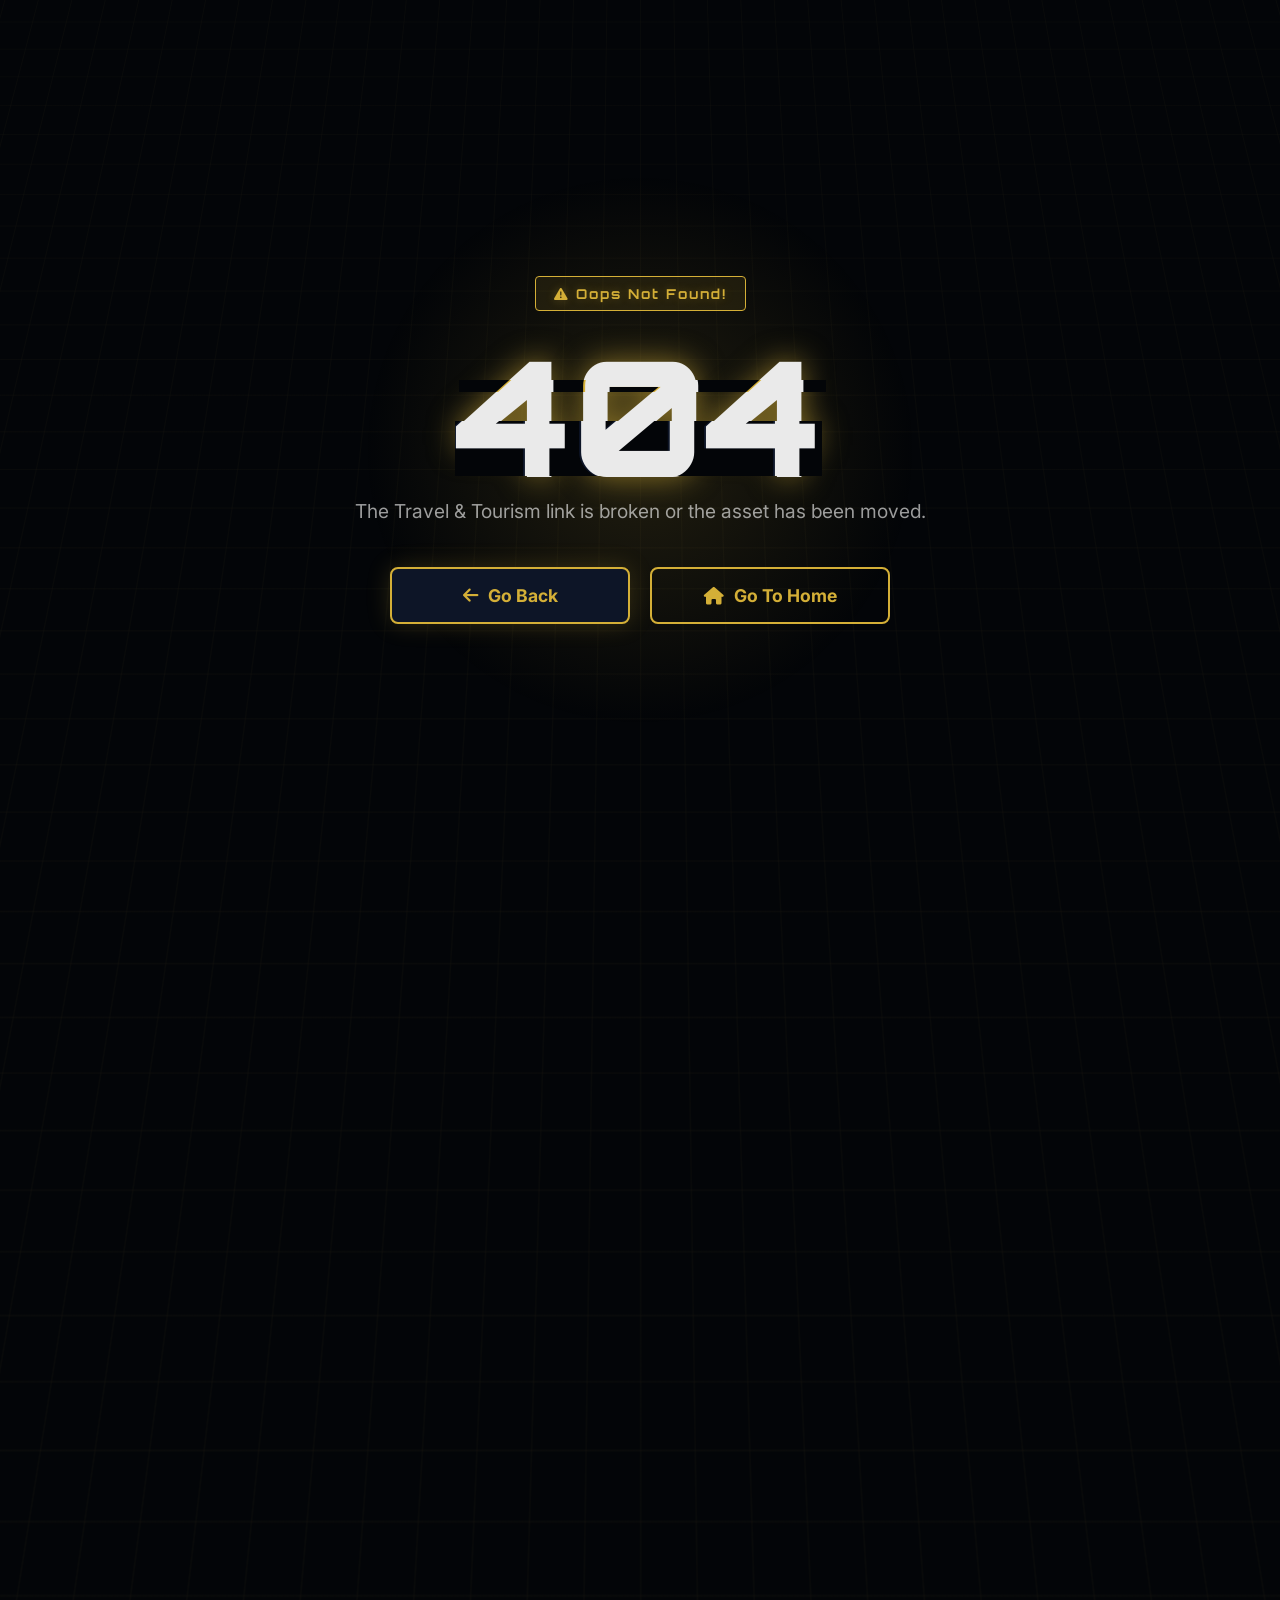
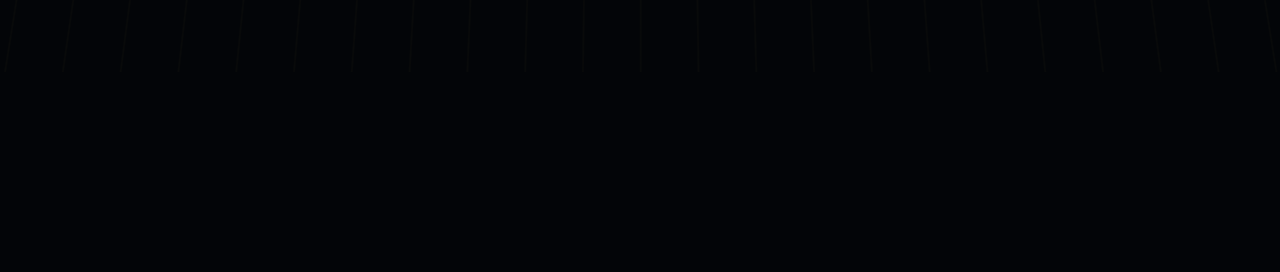
==== commit 913dcdee: "Travel" ====
--- a/404page.html
+++ b/404page.html
@@ -5,7 +5,7 @@
     <meta charset="UTF-8">
     <meta name="viewport" content="width=device-width, initial-scale=1.0">
     <link rel="icon" type="image/png" href="./asset/logo_Favicon.webp">
-    <title>404 - Mission Failed | Gaming Hub</title>
+    <title>404 - Mission Failed | Travel&Trousim</title>
     <link rel="stylesheet" href="./style.css">
     <link
         href="https://fonts.googleapis.com/css2?family=Orbitron:wght@400;700;900&family=Inter:wght@400;500;700&display=swap"
@@ -347,7 +347,7 @@
 
     <div class="error-container">
 
-        <div class="status-badge"><i class="fa-solid fa-triangle-exclamation"></i> MISSION FAILED</div>
+        <div class="status-badge"><i class="fa-solid fa-triangle-exclamation"></i> Oops Not Found!</div>
 
         <br>
 
--- a/style.css
+++ b/style.css
@@ -1,4 +1,3 @@
-/* style.css */
 .hero-section {
   position: relative;
   width: 100%;
@@ -398,1666 +397,1773 @@
   }
 }
 
-
 .destinations-section {
-    background-color: var(--navy-blue);
-    padding: 60px 5%;
-    color: var(--white);
-    position: relative;
-    z-index: 10;
+  background-color: var(--navy-blue);
+  padding: 60px 5%;
+  color: var(--white);
+  position: relative;
+  z-index: 10;
 }
 
 .section-header {
-    text-align: center;
-    margin-bottom: 60px;
+  text-align: center;
+  margin-bottom: 60px;
 }
 
 .section-title {
-    font-size: 40px;
-    font-weight: 800;
-    color: var(--white);
-    margin-bottom: 15px;
+  font-size: 40px;
+  font-weight: 800;
+  color: var(--white);
+  margin-bottom: 15px;
 }
 
 .title-underline {
-    width: 100px;
-    height: 4px;
-    background: var(--gold);
-    margin: 0 auto;
-    border-radius: 2px;
-    box-shadow: 0 0 10px var(--gold-glow);
+  width: 100px;
+  height: 4px;
+  background: var(--gold);
+  margin: 0 auto;
+  border-radius: 2px;
+  box-shadow: 0 0 10px var(--gold-glow);
 }
 
 .section-subtitle {
-    margin-top: 15px;
-    font-size: 16px;
-    color: rgba(255, 255, 255, 0.7);
-    max-width: 600px;
-    margin-inline: auto;
+  margin-top: 15px;
+  font-size: 16px;
+  color: rgba(255, 255, 255, 0.7);
+  max-width: 600px;
+  margin-inline: auto;
 }
 
 .dest-grid {
-    display: grid;
-    grid-template-columns: repeat(auto-fit, minmax(320px, 1fr));
-    gap: 30px;
-    max-width: 1400px;
-    margin: 0 auto;
+  display: grid;
+  grid-template-columns: repeat(auto-fit, minmax(320px, 1fr));
+  gap: 30px;
+  max-width: 1400px;
+  margin: 0 auto;
 }
 
 .dest-card {
-    position: relative;
-    height: 420px;
-    border-radius: 20px;
-    overflow: hidden;
-    cursor: pointer;
-    box-shadow: 0 10px 30px rgba(0, 0, 0, 0.3);
-    border: 1px solid rgba(212, 175, 55, 0.1);
-    transform: perspective(1000px) translateZ(0);
-    transition: transform 0.4s ease, box-shadow 0.4s ease;
+  position: relative;
+  height: 420px;
+  border-radius: 20px;
+  overflow: hidden;
+  cursor: pointer;
+  box-shadow: 0 10px 30px rgba(0, 0, 0, 0.3);
+  border: 1px solid rgba(212, 175, 55, 0.1);
+  transform: perspective(1000px) translateZ(0);
+  transition:
+    transform 0.4s ease,
+    box-shadow 0.4s ease;
 }
 
 .dest-card:hover {
-    transform: perspective(1000px) translateZ(10px) translateY(-10px);
-    box-shadow: 0 20px 40px rgba(0, 0, 0, 0.5), 0 0 20px rgba(212, 175, 55, 0.2);
-    border-color: rgba(212, 175, 55, 0.4);
+  transform: perspective(1000px) translateZ(10px) translateY(-10px);
+  box-shadow:
+    0 20px 40px rgba(0, 0, 0, 0.5),
+    0 0 20px rgba(212, 175, 55, 0.2);
+  border-color: rgba(212, 175, 55, 0.4);
 }
 
 .dest-img {
-    position: absolute;
-    width: 100%;
-    height: 100%;
-    object-fit: cover;
-    transition: transform 0.6s cubic-bezier(0.25, 0.46, 0.45, 0.94);
+  position: absolute;
+  width: 100%;
+  height: 100%;
+  object-fit: cover;
+  transition: transform 0.6s cubic-bezier(0.25, 0.46, 0.45, 0.94);
 }
 
 .dest-card:hover .dest-img {
-    transform: scale(1.15);
+  transform: scale(1.15);
 }
 
 .dest-overlay {
-    position: absolute;
-    inset: 0;
-    background: linear-gradient(to top, rgba(10, 25, 47, 0.95) 0%, rgba(10, 25, 47, 0.4) 40%, transparent 100%);
-    transition: background 0.4s ease;
+  position: absolute;
+  inset: 0;
+  background: linear-gradient(
+    to top,
+    rgba(10, 25, 47, 0.95) 0%,
+    rgba(10, 25, 47, 0.4) 40%,
+    transparent 100%
+  );
+  transition: background 0.4s ease;
 }
 
 .dest-card:hover .dest-overlay {
-    background: linear-gradient(to top, rgba(10, 25, 47, 0.95) 0%, rgba(10, 25, 47, 0.7) 60%, transparent 100%);
+  background: linear-gradient(
+    to top,
+    rgba(10, 25, 47, 0.95) 0%,
+    rgba(10, 25, 47, 0.7) 60%,
+    transparent 100%
+  );
 }
 
 .dest-content {
-    position: absolute;
-    bottom: 0;
-    left: 0;
-    width: 100%;
-    padding: 30px 25px;
-    transform: translateY(70px);
-    transition: transform 0.5s cubic-bezier(0.25, 0.46, 0.45, 0.94);
+  position: absolute;
+  bottom: 0;
+  left: 0;
+  width: 100%;
+  padding: 30px 25px;
+  transform: translateY(70px);
+  transition: transform 0.5s cubic-bezier(0.25, 0.46, 0.45, 0.94);
 }
 
 .dest-card:hover .dest-content {
+  transform: translateY(0);
+}
+
+.dest-name {
+  font-size: 26px;
+  font-weight: 700;
+  margin-bottom: 15px;
+  color: var(--white);
+  transition: color 0.3s ease;
+}
+
+.dest-card:hover .dest-name {
+  color: var(--gold);
+}
+
+.dest-hidden-content {
+  opacity: 0;
+  transform: translateY(20px);
+  transition:
+    opacity 0.4s ease,
+    transform 0.4s ease;
+}
+
+.dest-card:hover .dest-hidden-content {
+  opacity: 1;
+  transform: translateY(0);
+}
+
+.dest-meta {
+  display: flex;
+  justify-content: space-between;
+  align-items: center;
+  margin-bottom: 20px;
+  font-size: 15px;
+  font-weight: 600;
+}
+
+.dest-rating i {
+  color: var(--gold);
+  margin-right: 5px;
+}
+
+.dest-price {
+  color: var(--gold);
+  background: rgba(212, 175, 55, 0.1);
+  padding: 5px 12px;
+  border-radius: 20px;
+  border: 1px solid rgba(212, 175, 55, 0.3);
+}
+
+.dest-btn {
+  display: block;
+  width: 100%;
+  text-align: center;
+  background-color: var(--gold);
+  color: var(--navy-blue);
+  padding: 12px;
+  border-radius: 30px;
+  font-weight: 700;
+  text-decoration: none;
+  transition:
+    background-color 0.3s ease,
+    transform 0.3s ease;
+}
+
+.dest-btn:hover {
+  background-color: #f3e5ab;
+  transform: translateY(-2px);
+}
+
+.scroll-anim {
+  opacity: 0;
+  transform: translateY(50px);
+  transition:
+    opacity 0.8s ease,
+    transform 0.8s ease;
+}
+
+.scroll-anim.show {
+  opacity: 1;
+  transform: translateY(0);
+}
+
+@media (max-width: 768px) {
+  .section-title {
+    font-size: 30px;
+  }
+
+  .dest-grid {
+    grid-template-columns: 1fr;
+  }
+
+  .dest-card {
+    height: 380px;
+  }
+
+  .dest-content {
     transform: translateY(0);
-}
-
-.dest-name {
-    font-size: 26px;
-    font-weight: 700;
-    margin-bottom: 15px;
-    color: var(--white);
-    transition: color 0.3s ease;
-}
-
-.dest-card:hover .dest-name {
-    color: var(--gold);
-}
-
-.dest-hidden-content {
-    opacity: 0;
-    transform: translateY(20px);
-    transition: opacity 0.4s ease, transform 0.4s ease;
-}
-
-.dest-card:hover .dest-hidden-content {
+  }
+
+  .dest-hidden-content {
     opacity: 1;
     transform: translateY(0);
-}
-
-.dest-meta {
-    display: flex;
-    justify-content: space-between;
-    align-items: center;
-    margin-bottom: 20px;
+  }
+
+  .dest-card:hover {
+    transform: none;
+  }
+
+  .dest-name {
+    color: var(--gold);
+  }
+}
+
+.why-section {
+  background-color: var(--navy-blue);
+  padding: 120px 5%;
+  position: relative;
+  z-index: 10;
+}
+
+.why-container {
+  max-width: 1400px;
+  margin: 0 auto;
+  display: flex;
+  align-items: flex-start;
+  gap: 60px;
+}
+
+.why-left {
+  flex: 1;
+  position: sticky;
+  top: 120px;
+  height: max-content;
+}
+
+.why-right {
+  flex: 1.2;
+  display: flex;
+  flex-direction: column;
+  gap: 40px;
+  padding-bottom: 50px;
+}
+
+.gold-subtitle {
+  color: var(--gold);
+  font-size: 16px;
+  font-weight: 700;
+  text-transform: uppercase;
+  letter-spacing: 2px;
+  margin-bottom: 15px;
+}
+
+.why-title {
+  font-size: 48px;
+  font-weight: 800;
+  color: var(--white);
+  line-height: 1.2;
+  margin-bottom: 25px;
+}
+
+.why-desc {
+  font-size: 16px;
+  color: rgba(255, 255, 255, 0.7);
+  line-height: 1.7;
+  margin-bottom: 40px;
+  max-width: 500px;
+}
+
+.stats-grid {
+  display: grid;
+  grid-template-columns: repeat(2, 1fr);
+  gap: 30px;
+}
+
+.stat-item {
+  padding-right: 20px;
+  border-right: 1px solid rgba(212, 175, 55, 0.2);
+}
+
+.stat-number {
+  font-size: 40px;
+  font-weight: 800;
+  color: var(--gold);
+  margin-bottom: 5px;
+  display: flex;
+  align-items: center;
+}
+
+.stat-text {
+  font-size: 14px;
+  color: var(--white);
+  font-weight: 500;
+}
+
+.glass-card {
+  background: rgba(255, 255, 255, 0.03);
+  backdrop-filter: blur(20px);
+  -webkit-backdrop-filter: blur(20px);
+  border: 1px solid rgba(212, 175, 55, 0.15);
+  border-radius: 20px;
+  overflow: hidden;
+  box-shadow: 0 10px 30px rgba(0, 0, 0, 0.2);
+  transition: all 0.4s ease;
+  display: flex;
+  flex-direction: column;
+}
+
+.glass-card:hover {
+  transform: translateY(-10px);
+  border-color: rgba(212, 175, 55, 0.5);
+  box-shadow: 0 20px 40px rgba(0, 0, 0, 0.4);
+  background: rgba(255, 255, 255, 0.05);
+}
+
+.card-img-wrapper {
+  position: relative;
+  width: 100%;
+  height: 220px;
+  overflow: hidden;
+}
+
+.card-img {
+  width: 100%;
+  height: 100%;
+  object-fit: cover;
+  transition: transform 0.6s ease;
+}
+
+.glass-card:hover .card-img {
+  transform: scale(1.1);
+}
+
+.card-icon {
+  position: absolute;
+  bottom: -25px;
+  right: 30px;
+  width: 60px;
+  height: 60px;
+  background: var(--navy-blue);
+  border: 2px solid var(--gold);
+  border-radius: 50%;
+  display: flex;
+  justify-content: center;
+  align-items: center;
+  z-index: 2;
+  box-shadow: 0 5px 15px rgba(0, 0, 0, 0.5);
+  transition:
+    transform 0.4s ease,
+    background 0.4s ease;
+}
+
+.card-icon i {
+  font-size: 24px;
+  color: var(--gold);
+  transition: color 0.4s ease;
+}
+
+.glass-card:hover .card-icon {
+  background: var(--gold);
+  transform: rotate(10deg);
+}
+
+.glass-card:hover .card-icon i {
+  color: var(--navy-blue);
+}
+
+.card-body {
+  padding: 40px 30px 30px 30px;
+}
+
+.card-title {
+  font-size: 24px;
+  font-weight: 700;
+  color: var(--white);
+  margin-bottom: 12px;
+}
+
+.card-desc {
+  font-size: 15px;
+  color: rgba(255, 255, 255, 0.7);
+  line-height: 1.6;
+}
+
+@media (max-width: 1100px) {
+  .why-title {
+    font-size: 38px;
+  }
+  .why-container {
+    gap: 40px;
+  }
+}
+
+@media (max-width: 960px) {
+  .why-container {
+    flex-direction: column;
+  }
+
+  .why-left {
+    position: relative;
+    top: 0;
+    margin-bottom: 30px;
+  }
+
+  .why-desc {
+    max-width: 100%;
+  }
+
+  .stats-grid {
+    grid-template-columns: repeat(2, 1fr);
+    border-bottom: 1px solid rgba(212, 175, 55, 0.2);
+    padding-bottom: 40px;
+  }
+
+  .stat-item {
+    border-right: none;
+    border-left: 3px solid var(--gold);
+    padding-left: 15px;
+  }
+
+  .why-right {
+    width: 100%;
+  }
+}
+
+@media (max-width: 600px) {
+  .why-title {
+    font-size: 32px;
+  }
+
+  .stats-grid {
+    grid-template-columns: 1fr;
+    gap: 25px;
+  }
+
+  .card-img-wrapper {
+    height: 180px;
+  }
+
+  .card-body {
+    padding: 35px 20px 25px 20px;
+  }
+}
+
+.packages-section {
+  background-color: var(--navy-blue);
+  padding: 70px 5%;
+  position: relative;
+  z-index: 10;
+}
+
+.packages-grid {
+  display: grid;
+  grid-template-columns: repeat(auto-fit, minmax(320px, 1fr));
+  gap: 40px;
+  max-width: 1400px;
+  margin: 60px auto 0;
+}
+
+.flip-card {
+  background-color: transparent;
+  width: 100%;
+  height: 450px;
+  perspective: 1000px;
+  cursor: pointer;
+}
+
+.flip-card-inner {
+  position: relative;
+  width: 100%;
+  height: 100%;
+  text-align: center;
+  transition: transform 0.8s;
+  transform-style: preserve-3d;
+  border-radius: 20px;
+  box-shadow: 0 10px 30px rgba(0, 0, 0, 0.4);
+}
+
+.flip-card:hover .flip-card-inner {
+  transform: rotateY(180deg);
+}
+
+.flip-card-front,
+.flip-card-back {
+  position: absolute;
+  width: 100%;
+  height: 100%;
+  -webkit-backface-visibility: hidden;
+  backface-visibility: hidden;
+  border-radius: 20px;
+  overflow: hidden;
+}
+
+.flip-card-front img {
+  width: 100%;
+  height: 100%;
+  object-fit: cover;
+}
+
+.front-overlay {
+  position: absolute;
+  inset: 0;
+  background: linear-gradient(
+    to top,
+    rgba(10, 25, 47, 0.9) 0%,
+    rgba(10, 25, 47, 0.2) 50%,
+    transparent 100%
+  );
+}
+
+.front-title {
+  position: absolute;
+  bottom: 30px;
+  left: 0;
+  width: 100%;
+  color: var(--white);
+  font-size: 28px;
+  font-weight: 800;
+  padding: 0 20px;
+  text-shadow: 2px 2px 10px rgba(0, 0, 0, 0.5);
+}
+
+.flip-card-back {
+  background-color: #112240;
+  color: var(--white);
+  transform: rotateY(180deg);
+  border: 2px solid var(--gold);
+  display: flex;
+  flex-direction: column;
+  padding: 40px 30px;
+  text-align: left;
+}
+
+.back-title {
+  font-size: 24px;
+  color: var(--gold);
+  margin-bottom: 20px;
+  font-weight: 700;
+}
+
+.back-meta {
+  display: flex;
+  flex-direction: column;
+  gap: 10px;
+  margin-bottom: 25px;
+  padding-bottom: 20px;
+  border-bottom: 1px solid rgba(212, 175, 55, 0.2);
+}
+
+.back-meta span {
+  font-size: 16px;
+  font-weight: 500;
+  display: flex;
+  align-items: center;
+  gap: 10px;
+}
+
+.back-meta span i {
+  color: var(--gold);
+}
+
+.back-price {
+  font-size: 28px !important;
+  font-weight: 800 !important;
+  color: var(--white);
+}
+
+.back-features {
+  list-style: none;
+  margin-bottom: auto;
+  display: flex;
+  flex-direction: column;
+  gap: 12px;
+}
+
+.back-features li {
+  font-size: 15px;
+  color: rgba(255, 255, 255, 0.8);
+  display: flex;
+  align-items: center;
+  gap: 12px;
+}
+
+.back-features li i {
+  color: var(--gold);
+  font-size: 14px;
+}
+
+.back-btn {
+  display: block;
+  text-align: center;
+  background-color: var(--gold);
+  color: var(--navy-blue);
+  padding: 15px;
+  border-radius: 30px;
+  font-weight: 700;
+  font-size: 16px;
+  text-decoration: none;
+  transition: all 0.3s ease;
+  margin-top: 25px;
+}
+
+.back-btn:hover {
+  background-color: #f3e5ab;
+  transform: translateY(-3px);
+  box-shadow: 0 5px 15px rgba(212, 175, 55, 0.4);
+}
+
+@media (max-width: 960px) {
+  .packages-grid {
+    grid-template-columns: 1fr;
+    gap: 30px;
+    max-width: 450px;
+  }
+
+  .flip-card {
+    height: 420px;
+  }
+}
+
+.categories-section {
+  background-color: var(--navy-blue);
+  padding: 70px 5%;
+  position: relative;
+  z-index: 10;
+}
+
+.categories-grid {
+  display: flex;
+  flex-wrap: wrap;
+  justify-content: center;
+  gap: 40px;
+  max-width: 1400px;
+  margin: 60px auto 0;
+}
+
+.cat-card {
+  position: relative;
+  width: 220px;
+  height: 220px;
+  background: rgba(255, 255, 255, 0.03);
+  border: 2px solid rgba(212, 175, 55, 0.2);
+  border-radius: 50%;
+  display: flex;
+  flex-direction: column;
+  justify-content: center;
+  align-items: center;
+  overflow: hidden;
+  cursor: pointer;
+  box-shadow: 0 10px 30px rgba(0, 0, 0, 0.3);
+  transition: all 0.5s cubic-bezier(0.4, 0, 0.2, 1);
+}
+
+.cat-bg {
+  position: absolute;
+  top: 0;
+  left: 0;
+  width: 100%;
+  height: 100%;
+  opacity: 0;
+  transition: opacity 0.5s ease;
+  z-index: 1;
+}
+
+.cat-bg img {
+  width: 100%;
+  height: 100%;
+  object-fit: cover;
+}
+
+.cat-overlay {
+  position: absolute;
+  inset: 0;
+  background: linear-gradient(
+    to top,
+    rgba(10, 25, 47, 0.95) 0%,
+    rgba(10, 25, 47, 0.4) 100%
+  );
+}
+
+.cat-icon-wrapper {
+  position: absolute;
+  z-index: 2;
+  display: flex;
+  flex-direction: column;
+  align-items: center;
+  gap: 15px;
+  transition: all 0.5s cubic-bezier(0.4, 0, 0.2, 1);
+}
+
+.cat-icon-wrapper i {
+  font-size: 45px;
+  color: var(--gold);
+  transition: transform 0.6s cubic-bezier(0.4, 0, 0.2, 1);
+}
+
+.cat-initial-title {
+  font-size: 20px;
+  font-weight: 600;
+  color: var(--white);
+  transition: opacity 0.3s ease;
+}
+
+.cat-content {
+  position: absolute;
+  bottom: -100px;
+  left: 0;
+  width: 100%;
+  padding: 20px;
+  text-align: center;
+  z-index: 3;
+  opacity: 0;
+  transition: all 0.5s cubic-bezier(0.4, 0, 0.2, 1);
+}
+
+.cat-hover-title {
+  font-size: 22px;
+  color: var(--gold);
+  font-weight: 700;
+  margin-bottom: 10px;
+}
+
+.cat-content p {
+  font-size: 13px;
+  color: rgba(255, 255, 255, 0.8);
+  line-height: 1.4;
+  margin-bottom: 15px;
+}
+
+.cat-btn {
+  display: inline-flex;
+  justify-content: center;
+  align-items: center;
+  width: 40px;
+  height: 40px;
+  background: var(--gold);
+  color: var(--navy-blue);
+  border-radius: 50%;
+  text-decoration: none;
+  transition:
+    transform 0.3s ease,
+    background 0.3s ease;
+}
+
+.cat-btn:hover {
+  background: #f3e5ab;
+  transform: scale(1.1);
+}
+
+.cat-card:hover,
+.cat-card.active {
+  width: 260px;
+  height: 320px;
+  border-radius: 20px;
+  border-color: var(--gold);
+  transform: translateY(-10px);
+  box-shadow:
+    0 20px 40px rgba(0, 0, 0, 0.5),
+    0 0 20px rgba(212, 175, 55, 0.3);
+}
+
+.cat-card:hover .cat-bg,
+.cat-card.active .cat-bg {
+  opacity: 1;
+}
+
+.cat-card:hover .cat-icon-wrapper,
+.cat-card.active .cat-icon-wrapper {
+  transform: translateY(-110px);
+}
+
+.cat-card:hover .cat-icon-wrapper i,
+.cat-card.active .cat-icon-wrapper i {
+  transform: rotate(360deg) scale(0.8);
+}
+
+.cat-card:hover .cat-initial-title,
+.cat-card.active .cat-initial-title {
+  opacity: 0;
+}
+
+.cat-card:hover .cat-content,
+.cat-card.active .cat-content {
+  bottom: 20px;
+  opacity: 1;
+}
+
+@media (max-width: 960px) {
+  .categories-grid {
+    gap: 20px;
+  }
+
+  .cat-card {
+    width: 160px;
+    height: 160px;
+  }
+
+  .cat-icon-wrapper i {
+    font-size: 35px;
+  }
+
+  .cat-initial-title {
+    font-size: 16px;
+  }
+
+  .cat-card:hover,
+  .cat-card.active {
+    width: 100%;
+    max-width: 300px;
+    height: 280px;
+  }
+
+  .cat-card:hover .cat-icon-wrapper,
+  .cat-card.active .cat-icon-wrapper {
+    transform: translateY(-90px);
+  }
+}
+
+.timeline-section {
+  background-color: var(--navy-blue);
+  padding: 120px 5%;
+  position: relative;
+  z-index: 10;
+  overflow: hidden;
+}
+
+.timeline-container {
+  position: relative;
+  max-width: 1000px;
+  margin: 60px auto 0;
+  padding: 40px 0;
+}
+
+.timeline-line {
+  position: absolute;
+  top: 0;
+  bottom: 0;
+  left: 50%;
+  transform: translateX(-50%);
+  width: 4px;
+  background: rgba(212, 175, 55, 0.2);
+  border-radius: 4px;
+}
+
+.timeline-progress {
+  position: absolute;
+  top: 0;
+  left: 0;
+  width: 100%;
+  height: 0;
+  background: var(--gold);
+  border-radius: 4px;
+  box-shadow: 0 0 15px var(--gold-glow);
+}
+
+.timeline-item {
+  position: relative;
+  width: 50%;
+  padding: 20px 50px;
+  margin-bottom: 50px;
+}
+
+.timeline-item.left {
+  left: 0;
+  text-align: right;
+}
+
+.timeline-item.right {
+  left: 50%;
+  text-align: left;
+}
+
+.timeline-dot {
+  position: absolute;
+  top: 30px;
+  width: 50px;
+  height: 50px;
+  background: var(--navy-blue);
+  border: 3px solid var(--gold);
+  border-radius: 50%;
+  display: flex;
+  justify-content: center;
+  align-items: center;
+  z-index: 15;
+  box-shadow: 0 0 15px rgba(0, 0, 0, 0.5);
+  transition: all 0.4s ease;
+}
+
+.timeline-item.left .timeline-dot {
+  right: -25px;
+}
+
+.timeline-item.right .timeline-dot {
+  left: -25px;
+}
+
+.timeline-dot i {
+  color: var(--gold);
+  font-size: 20px;
+  transition: all 0.4s ease;
+}
+
+.timeline-item:hover .timeline-dot {
+  background: var(--gold);
+  transform: scale(1.1);
+  box-shadow: 0 0 20px var(--gold-glow);
+}
+
+.timeline-item:hover .timeline-dot i {
+  color: var(--navy-blue);
+}
+
+.card-with-img {
+  position: relative;
+  border: 1px solid rgba(212, 175, 55, 0.15);
+  border-radius: 20px;
+  overflow: hidden;
+  height: 260px;
+  box-shadow: 0 10px 30px rgba(0, 0, 0, 0.3);
+  transition:
+    transform 0.4s ease,
+    border-color 0.4s ease,
+    box-shadow 0.4s ease;
+}
+
+.timeline-card-img {
+  position: absolute;
+  inset: 0;
+  width: 100%;
+  height: 100%;
+  object-fit: cover;
+  transition: transform 0.6s ease;
+  z-index: 1;
+}
+
+.card-img-overlay {
+  position: absolute;
+  inset: 0;
+  background: linear-gradient(
+    to top,
+    rgba(10, 25, 47, 0.95) 0%,
+    rgba(10, 25, 47, 0.75) 100%
+  );
+  z-index: 2;
+  transition: background 0.4s ease;
+}
+
+.card-inner-text {
+  position: relative;
+  z-index: 3;
+  padding: 35px;
+  height: 100%;
+  display: flex;
+  flex-direction: column;
+  justify-content: center;
+}
+
+.timeline-item.left .card-inner-text {
+  align-items: flex-end;
+}
+
+.timeline-item.right .card-inner-text {
+  align-items: flex-start;
+}
+
+.timeline-item:hover .card-with-img {
+  transform: translateY(-8px);
+  border-color: rgba(212, 175, 55, 0.4);
+  box-shadow: 0 15px 35px rgba(0, 0, 0, 0.5);
+}
+
+.timeline-item:hover .timeline-card-img {
+  transform: scale(1.08);
+}
+
+.timeline-item:hover .card-img-overlay {
+  background: linear-gradient(
+    to top,
+    rgba(10, 25, 47, 0.9) 0%,
+    rgba(10, 25, 47, 0.6) 100%
+  );
+}
+
+.step-num {
+  display: inline-block;
+  background: rgba(212, 175, 55, 0.1);
+  color: var(--gold);
+  padding: 5px 14px;
+  border-radius: 20px;
+  font-size: 13px;
+  font-weight: 700;
+  margin-bottom: 15px;
+  border: 1px solid rgba(212, 175, 55, 0.3);
+}
+
+.timeline-title {
+  font-size: 24px;
+  font-weight: 700;
+  color: var(--white);
+  margin-bottom: 12px;
+}
+
+.timeline-item:hover .timeline-title {
+  color: var(--gold);
+}
+
+.timeline-desc {
+  font-size: 14px;
+  color: rgba(255, 255, 255, 0.75);
+  line-height: 1.6;
+  max-width: 400px;
+}
+
+@media (max-width: 960px) {
+  .timeline-line {
+    left: 30px;
+  }
+
+  .timeline-item {
+    width: 100%;
+    padding: 20px 0 20px 80px;
+    margin-bottom: 30px;
+  }
+
+  .timeline-item.left,
+  .timeline-item.right {
+    left: 0;
+    text-align: left;
+  }
+
+  .timeline-item.left .timeline-dot,
+  .timeline-item.right .timeline-dot {
+    left: 5px;
+    right: auto;
+  }
+
+  .timeline-item.left .card-inner-text {
+    align-items: flex-start;
+  }
+
+  .card-with-img {
+    height: auto;
+    min-height: 220px;
+  }
+
+  .timeline-desc {
+    max-width: 100%;
+  }
+}
+
+.testimonials-carousel-section {
+  background-color: var(--navy-blue);
+  padding: 70px 0;
+  overflow: hidden;
+  position: relative;
+  z-index: 10;
+}
+
+.carousel-container {
+  width: 100%;
+  max-width: 1400px;
+  margin: 60px auto 0;
+  position: relative;
+  padding: 0 5%;
+}
+
+.carousel-track {
+  display: flex;
+  gap: 30px;
+  width: max-content;
+  will-change: transform;
+}
+
+.testi-card-glass {
+  flex: 0 0 400px;
+  background: rgba(255, 255, 255, 0.03);
+  backdrop-filter: blur(15px);
+  -webkit-backdrop-filter: blur(15px);
+  border: 1px solid rgba(212, 175, 55, 0.15);
+  border-radius: 20px;
+  padding: 30px;
+  display: flex;
+  flex-direction: column;
+  gap: 20px;
+  box-shadow: 0 10px 30px rgba(0, 0, 0, 0.2);
+  cursor: grab;
+  transition: all 0.3s ease;
+}
+
+.testi-card-glass:hover {
+  border-color: rgba(212, 175, 55, 0.5);
+  background: rgba(255, 255, 255, 0.05);
+  transform: translateY(-5px);
+}
+
+.testi-header {
+  display: flex;
+  align-items: center;
+  gap: 15px;
+  position: relative;
+}
+
+.testi-avatar {
+  width: 65px;
+  height: 65px;
+  border-radius: 50%;
+  border: 2px solid var(--gold);
+  object-fit: cover;
+}
+
+.testi-info {
+  display: flex;
+  flex-direction: column;
+  gap: 3px;
+}
+
+.testi-name {
+  font-size: 18px;
+  font-weight: 700;
+  color: var(--white);
+}
+
+.testi-location {
+  font-size: 13px;
+  color: var(--gold);
+  display: flex;
+  align-items: center;
+  gap: 5px;
+}
+
+.quote-icon {
+  position: absolute;
+  top: 0;
+  right: 0;
+  font-size: 24px;
+  color: rgba(212, 175, 55, 0.2);
+}
+
+.testi-rating {
+  display: flex;
+  gap: 4px;
+  color: var(--gold);
+  font-size: 14px;
+  margin-bottom: 15px;
+}
+
+.testi-text {
+  font-size: 14px;
+  color: rgba(255, 255, 255, 0.8);
+  line-height: 1.6;
+  font-style: italic;
+}
+
+@media (max-width: 960px) {
+  .testi-card-glass {
+    flex: 0 0 320px;
+    padding: 25px;
+  }
+
+  .testi-avatar {
+    width: 55px;
+    height: 55px;
+  }
+}
+
+.stats-section {
+  background-color: var(--navy-blue);
+  padding: 70px 5%;
+  position: relative;
+  z-index: 10;
+}
+
+.stats-grid-container {
+  display: grid;
+  grid-template-columns: repeat(auto-fit, minmax(250px, 1fr));
+  gap: 30px;
+  max-width: 1300px;
+  margin: 60px auto 0;
+}
+
+.stat-glass-card {
+  background: rgba(255, 255, 255, 0.03);
+  backdrop-filter: blur(15px);
+  -webkit-backdrop-filter: blur(15px);
+  border: 1px solid rgba(212, 175, 55, 0.15);
+  border-radius: 20px;
+  padding: 40px 30px;
+  text-align: center;
+  box-shadow: 0 10px 30px rgba(0, 0, 0, 0.2);
+  transition: all 0.4s cubic-bezier(0.175, 0.885, 0.32, 1.275);
+}
+
+.stat-glass-card:hover {
+  transform: translateY(-15px);
+  border-color: rgba(212, 175, 55, 0.5);
+  background: rgba(255, 255, 255, 0.05);
+  box-shadow:
+    0 20px 40px rgba(0, 0, 0, 0.4),
+    inset 0 0 20px rgba(212, 175, 55, 0.05);
+}
+
+.stat-icon {
+  width: 70px;
+  height: 70px;
+  margin: 0 auto 25px;
+  background: rgba(212, 175, 55, 0.1);
+  border: 2px solid rgba(212, 175, 55, 0.3);
+  border-radius: 50%;
+  display: flex;
+  justify-content: center;
+  align-items: center;
+  transition: all 0.4s ease;
+}
+
+.stat-icon i {
+  font-size: 30px;
+  color: var(--gold);
+  transition: all 0.4s ease;
+}
+
+.stat-glass-card:hover .stat-icon {
+  background: var(--gold);
+  transform: rotateY(180deg);
+}
+
+.stat-glass-card:hover .stat-icon i {
+  color: var(--navy-blue);
+}
+
+.stat-number {
+  font-size: 50px;
+  font-weight: 800;
+  color: var(--gold);
+  margin-bottom: 10px;
+  display: flex;
+  justify-content: center;
+  align-items: center;
+}
+
+.stat-label {
+  font-size: 18px;
+  font-weight: 600;
+  color: var(--white);
+  letter-spacing: 1px;
+}
+
+@media (max-width: 960px) {
+  .stats-grid-container {
+    grid-template-columns: repeat(2, 1fr);
+    gap: 20px;
+  }
+
+  .stat-number {
+    font-size: 40px;
+  }
+
+  .stat-label {
     font-size: 15px;
-    font-weight: 600;
-}
-
-.dest-rating i {
-    color: var(--gold);
-    margin-right: 5px;
-}
-
-.dest-price {
-    color: var(--gold);
-    background: rgba(212, 175, 55, 0.1);
-    padding: 5px 12px;
-    border-radius: 20px;
-    border: 1px solid rgba(212, 175, 55, 0.3);
-}
-
-.dest-btn {
-    display: block;
+  }
+
+  .stat-glass-card {
+    padding: 30px 20px;
+  }
+}
+
+@media (max-width: 600px) {
+  .stats-grid-container {
+    grid-template-columns: 1fr;
+    max-width: 350px;
+    margin: 40px auto 0;
+  }
+}
+
+.gallery-section {
+  background-color: var(--navy-blue);
+  padding: 120px 5%;
+  position: relative;
+  z-index: 10;
+}
+
+.masonry-grid {
+  column-count: 3;
+  column-gap: 20px;
+  max-width: 1400px;
+  margin: 60px auto 0;
+}
+
+.masonry-item {
+  position: relative;
+  width: 100%;
+  margin-bottom: 20px;
+  border-radius: 16px;
+  overflow: hidden;
+  break-inside: avoid;
+  cursor: pointer;
+  box-shadow: 0 10px 30px rgba(0, 0, 0, 0.3);
+  border: 1px solid rgba(212, 175, 55, 0.1);
+}
+
+.masonry-item img {
+  width: 100%;
+  height: auto;
+  display: block;
+  transition: transform 0.6s cubic-bezier(0.175, 0.885, 0.32, 1.275);
+}
+
+.masonry-overlay {
+  position: absolute;
+  inset: 0;
+  background: rgba(10, 25, 47, 0.75);
+  display: flex;
+  flex-direction: column;
+  justify-content: center;
+  align-items: center;
+  text-align: center;
+  padding: 20px;
+  opacity: 0;
+  transition: opacity 0.4s ease;
+}
+
+.floating-icon {
+  font-size: 30px;
+  color: var(--gold);
+  margin-bottom: 12px;
+  transform: translateY(20px);
+  transition: all 0.4s cubic-bezier(0.175, 0.885, 0.32, 1.275);
+  filter: drop-shadow(0 0 10px rgba(212, 175, 55, 0.5));
+}
+
+.masonry-title {
+  font-size: 22px;
+  font-weight: 700;
+  color: var(--white);
+  letter-spacing: 1px;
+  transform: translateY(20px);
+  transition: transform 0.4s cubic-bezier(0.175, 0.885, 0.32, 1.275) 0.05s;
+  text-shadow: 0 2px 10px rgba(0, 0, 0, 0.8);
+}
+
+.masonry-desc {
+  font-size: 14px;
+  color: rgba(255, 255, 255, 0.85);
+  line-height: 1.5;
+  margin-top: 10px;
+  transform: translateY(20px);
+  transition: transform 0.4s cubic-bezier(0.175, 0.885, 0.32, 1.275) 0.1s;
+}
+
+.masonry-link {
+  display: inline-flex;
+  align-items: center;
+  gap: 8px;
+  margin-top: 15px;
+  color: var(--gold);
+  font-size: 15px;
+  font-weight: 600;
+  text-decoration: none;
+  transform: translateY(20px);
+  transition:
+    transform 0.4s cubic-bezier(0.175, 0.885, 0.32, 1.275) 0.15s,
+    color 0.3s ease;
+}
+
+.masonry-link:hover {
+  color: #f3e5ab;
+}
+
+.masonry-item:hover img {
+  transform: scale(1.1);
+}
+
+.masonry-item:hover .masonry-overlay {
+  opacity: 1;
+}
+
+.masonry-item:hover .floating-icon {
+  transform: translateY(0);
+  animation: floatAnim 2s infinite ease-in-out alternate;
+}
+
+.masonry-item:hover .masonry-title,
+.masonry-item:hover .masonry-desc,
+.masonry-item:hover .masonry-link {
+  transform: translateY(0);
+}
+
+@keyframes floatAnim {
+  0% {
+    transform: translateY(0);
+  }
+  100% {
+    transform: translateY(-10px);
+  }
+}
+
+@media (max-width: 960px) {
+  .masonry-grid {
+    column-count: 2;
+  }
+}
+
+@media (max-width: 600px) {
+  .masonry-grid {
+    column-count: 1;
+  }
+
+  .masonry-desc {
+    font-size: 13px;
+  }
+}
+
+.blogs-section {
+  background-color: var(--navy-blue);
+  padding: 70px 5%;
+  position: relative;
+  z-index: 10;
+}
+
+.blogs-container {
+  max-width: 1000px;
+  margin: 60px auto 0;
+  display: flex;
+  flex-direction: column;
+  gap: 40px;
+}
+
+.blog-card {
+  display: flex;
+  height: 280px;
+  background: rgba(255, 255, 255, 0.02);
+  border: 1px solid rgba(212, 175, 55, 0.1);
+  border-radius: 20px;
+  overflow: hidden;
+  box-shadow: 0 10px 30px rgba(0, 0, 0, 0.2);
+  transition: all 0.4s cubic-bezier(0.175, 0.885, 0.32, 1.275);
+  cursor: pointer;
+}
+
+.blog-img-wrapper {
+  position: relative;
+  width: 45%;
+  height: 100%;
+  overflow: hidden;
+}
+
+.blog-img {
+  width: 100%;
+  height: 100%;
+  object-fit: cover;
+  transition: transform 0.6s ease;
+}
+
+.blog-category {
+  position: absolute;
+  top: 20px;
+  left: 20px;
+  background: var(--gold);
+  color: var(--navy-blue);
+  padding: 6px 15px;
+  border-radius: 20px;
+  font-size: 12px;
+  font-weight: 700;
+  text-transform: uppercase;
+  letter-spacing: 1px;
+  box-shadow: 0 5px 15px rgba(0, 0, 0, 0.3);
+}
+
+.blog-content {
+  width: 55%;
+  padding: 35px 40px;
+  display: flex;
+  flex-direction: column;
+  justify-content: space-between;
+}
+
+.blog-meta {
+  display: flex;
+  gap: 20px;
+  margin-bottom: 15px;
+}
+
+.blog-meta span {
+  font-size: 13px;
+  color: rgba(255, 255, 255, 0.6);
+  display: flex;
+  align-items: center;
+  gap: 8px;
+}
+
+.blog-meta i {
+  color: var(--gold);
+}
+
+.blog-title {
+  font-size: 22px;
+  font-weight: 700;
+  color: var(--white);
+  margin-bottom: 15px;
+  line-height: 1.3;
+  display: -webkit-box;
+  -webkit-line-clamp: 2;
+  -webkit-box-orient: vertical;
+  overflow: hidden;
+  transition: color 0.3s ease;
+}
+
+.blog-excerpt {
+  font-size: 14px;
+  color: rgba(255, 255, 255, 0.7);
+  line-height: 1.6;
+  display: -webkit-box;
+  -webkit-line-clamp: 3;
+  -webkit-box-orient: vertical;
+  overflow: hidden;
+  transition: color 0.3s ease;
+}
+
+.blog-read-more {
+  display: inline-flex;
+  align-items: center;
+  gap: 10px;
+  color: var(--gold);
+  font-size: 15px;
+  font-weight: 600;
+  text-decoration: none;
+  align-self: flex-start;
+  transition: color 0.3s ease;
+}
+
+.blog-read-more i {
+  transition: transform 0.4s cubic-bezier(0.175, 0.885, 0.32, 1.275);
+}
+
+.blog-card:hover {
+  transform: translateY(-8px) scale(1.02);
+  border-color: rgba(212, 175, 55, 0.4);
+  box-shadow:
+    0 20px 40px rgba(0, 0, 0, 0.4),
+    0 0 20px rgba(212, 175, 55, 0.15);
+  background: rgba(255, 255, 255, 0.04);
+}
+
+.blog-card:hover .blog-img {
+  transform: scale(1.08);
+}
+
+.blog-card:hover .blog-title {
+  color: var(--gold);
+}
+
+.blog-card:hover .blog-excerpt {
+  color: rgba(255, 255, 255, 0.9);
+}
+
+.blog-card:hover .blog-read-more {
+  color: #f3e5ab;
+}
+
+.blog-card:hover .blog-read-more i {
+  transform: translateX(8px);
+}
+
+@media (max-width: 960px) {
+  .blog-card {
+    flex-direction: column;
+    height: auto;
+  }
+
+  .blog-img-wrapper {
     width: 100%;
-    text-align: center;
-    background-color: var(--gold);
-    color: var(--navy-blue);
-    padding: 12px;
-    border-radius: 30px;
-    font-weight: 700;
-    text-decoration: none;
-    transition: background-color 0.3s ease, transform 0.3s ease;
-}
-
-.dest-btn:hover {
-    background-color: #F3E5AB;
-    transform: translateY(-2px);
-}
-
-.scroll-anim {
-    opacity: 0;
-    transform: translateY(50px);
-    transition: opacity 0.8s ease, transform 0.8s ease;
-}
-
-.scroll-anim.show {
-    opacity: 1;
-    transform: translateY(0);
+    height: 250px;
+  }
+
+  .blog-content {
+    width: 100%;
+    padding: 30px 20px;
+    gap: 20px;
+  }
+
+  .blog-title {
+    font-size: 20px;
+    -webkit-line-clamp: unset;
+  }
+
+  .blog-excerpt {
+    -webkit-line-clamp: unset;
+  }
+}
+
+.cta-section {
+  background: linear-gradient(135deg, #050d1a 0%, var(--navy-blue) 100%);
+  padding: 60px 5%;
+  position: relative;
+  z-index: 10;
+  overflow: hidden;
+}
+
+.particle {
+  position: absolute;
+  background: var(--gold-glow);
+  border-radius: 50%;
+  filter: blur(8px);
+  animation: floatParticle 10s infinite linear;
+  z-index: 1;
+  pointer-events: none;
+}
+.p-1 {
+  width: 80px;
+  height: 80px;
+  top: 10%;
+  left: 15%;
+  animation-duration: 15s;
+}
+.p-2 {
+  width: 50px;
+  height: 50px;
+  top: 70%;
+  left: 10%;
+  animation-duration: 12s;
+  animation-direction: reverse;
+}
+.p-3 {
+  width: 100px;
+  height: 100px;
+  top: 40%;
+  right: 15%;
+  animation-duration: 18s;
+}
+.p-4 {
+  width: 60px;
+  height: 60px;
+  top: 80%;
+  right: 25%;
+  animation-duration: 14s;
+}
+.p-5 {
+  width: 40px;
+  height: 40px;
+  top: 20%;
+  right: 45%;
+  animation-duration: 10s;
+  animation-direction: reverse;
+}
+
+@keyframes floatParticle {
+  0% {
+    transform: translateY(0) translateX(0) rotate(0deg);
+    opacity: 0.3;
+  }
+  33% {
+    transform: translateY(-50px) translateX(30px) rotate(120deg);
+    opacity: 0.6;
+  }
+  66% {
+    transform: translateY(20px) translateX(-40px) rotate(240deg);
+    opacity: 0.4;
+  }
+  100% {
+    transform: translateY(0) translateX(0) rotate(360deg);
+    opacity: 0.3;
+  }
+}
+
+.cta-container {
+  position: relative;
+  z-index: 5;
+  max-width: 1000px;
+  margin: 0 auto;
+}
+
+.cta-glass-card {
+  background: rgba(255, 255, 255, 0.03);
+  backdrop-filter: blur(20px);
+  -webkit-backdrop-filter: blur(20px);
+  border: 1px solid rgba(212, 175, 55, 0.2);
+  border-radius: 30px;
+  padding: 60px 50px;
+  text-align: center;
+  box-shadow:
+    0 20px 50px rgba(0, 0, 0, 0.4),
+    inset 0 0 20px rgba(212, 175, 55, 0.05);
+}
+
+.cta-title {
+  font-size: 45px;
+  font-weight: 800;
+  color: var(--white);
+  margin-bottom: 20px;
+  line-height: 1.2;
+}
+
+.cta-desc {
+  font-size: 16px;
+  color: rgba(255, 255, 255, 0.8);
+  max-width: 600px;
+  margin: 0 auto 40px;
+  line-height: 1.6;
+}
+
+.cta-buttons {
+  display: flex;
+  justify-content: center;
+  gap: 20px;
+  margin-bottom: 50px;
+}
+
+.social-icons {
+  display: flex;
+  justify-content: center;
+  gap: 20px;
+  border-top: 1px solid rgba(212, 175, 55, 0.2);
+  padding-top: 30px;
+  max-width: 400px;
+  margin: 0 auto;
+}
+
+.social-link {
+  width: 45px;
+  height: 45px;
+  display: flex;
+  justify-content: center;
+  align-items: center;
+  border-radius: 50%;
+  background: rgba(255, 255, 255, 0.05);
+  border: 1px solid rgba(212, 175, 55, 0.3);
+  color: var(--white);
+  font-size: 18px;
+  text-decoration: none;
+  transition: all 0.4s cubic-bezier(0.175, 0.885, 0.32, 1.275);
+}
+
+.social-link:hover {
+  background: var(--gold);
+  color: var(--navy-blue);
+  transform: translateY(-8px) rotate(360deg);
+  box-shadow: 0 10px 20px rgba(212, 175, 55, 0.4);
 }
 
 @media (max-width: 768px) {
-    .section-title {
-        font-size: 30px;
-    }
-    
-    .dest-grid {
-        grid-template-columns: 1fr;
-    }
-    
-    .dest-card {
-        height: 380px;
-    }
-    
-    .dest-content {
-        transform: translateY(0); 
-    }
-    
-    .dest-hidden-content {
-        opacity: 1; 
-        transform: translateY(0);
-    }
-    
-    .dest-card:hover {
-        transform: none; 
-    }
-    
-    .dest-name {
-        color: var(--gold);
-    }
-}
-
-
-
-
-.why-section {
-    background-color: var(--navy-blue);
-    padding: 120px 5%;
-    position: relative;
-    z-index: 10;
-}
-
-.why-container {
-    max-width: 1400px;
-    margin: 0 auto;
-    display: flex;
-    align-items: flex-start;
-    gap: 60px;
-}
-
-.why-left {
-    flex: 1;
-    position: sticky;
-    top: 120px; 
-    height: max-content;
-}
-
-.why-right {
-    flex: 1.2;
-    display: flex;
-    flex-direction: column;
-    gap: 40px;
-    padding-bottom: 50px; 
-}
-
-.gold-subtitle {
-    color: var(--gold);
-    font-size: 16px;
-    font-weight: 700;
-    text-transform: uppercase;
-    letter-spacing: 2px;
-    margin-bottom: 15px;
-}
-
-.why-title {
-    font-size: 48px;
-    font-weight: 800;
-    color: var(--white);
-    line-height: 1.2;
-    margin-bottom: 25px;
-}
-
-.why-desc {
-    font-size: 16px;
-    color: rgba(255, 255, 255, 0.7);
-    line-height: 1.7;
-    margin-bottom: 40px;
-    max-width: 500px;
-}
-
-.stats-grid {
-    display: grid;
-    grid-template-columns: repeat(2, 1fr);
-    gap: 30px;
-}
-
-.stat-item {
-    padding-right: 20px;
-    border-right: 1px solid rgba(212, 175, 55, 0.2);
-}
-
-.stat-number {
-    font-size: 40px;
-    font-weight: 800;
-    color: var(--gold);
-    margin-bottom: 5px;
-    display: flex;
-    align-items: center;
-}
-
-.stat-text {
-    font-size: 14px;
-    color: var(--white);
-    font-weight: 500;
-}
-
-.glass-card {
-    background: rgba(255, 255, 255, 0.03);
-    backdrop-filter: blur(20px);
-    -webkit-backdrop-filter: blur(20px);
-    border: 1px solid rgba(212, 175, 55, 0.15);
-    border-radius: 20px;
-    overflow: hidden;
-    box-shadow: 0 10px 30px rgba(0, 0, 0, 0.2);
-    transition: all 0.4s ease;
-    display: flex;
-    flex-direction: column;
-}
-
-.glass-card:hover {
-    transform: translateY(-10px);
-    border-color: rgba(212, 175, 55, 0.5);
-    box-shadow: 0 20px 40px rgba(0, 0, 0, 0.4);
-    background: rgba(255, 255, 255, 0.05);
-}
-
-.card-img-wrapper {
-    position: relative;
-    width: 100%;
-    height: 220px;
-    overflow: hidden;
-}
-
-.card-img {
-    width: 100%;
-    height: 100%;
-    object-fit: cover;
-    transition: transform 0.6s ease;
-}
-
-.glass-card:hover .card-img {
-    transform: scale(1.1);
-}
-
-.card-icon {
-    position: absolute;
-    bottom: -25px;
-    right: 30px;
-    width: 60px;
-    height: 60px;
-    background: var(--navy-blue);
-    border: 2px solid var(--gold);
-    border-radius: 50%;
-    display: flex;
-    justify-content: center;
-    align-items: center;
-    z-index: 2;
-    box-shadow: 0 5px 15px rgba(0, 0, 0, 0.5);
-    transition: transform 0.4s ease, background 0.4s ease;
-}
-
-.card-icon i {
-    font-size: 24px;
-    color: var(--gold);
-    transition: color 0.4s ease;
-}
-
-.glass-card:hover .card-icon {
-    background: var(--gold);
-    transform: rotate(10deg);
-}
-
-.glass-card:hover .card-icon i {
-    color: var(--navy-blue);
-}
-
-.card-body {
-    padding: 40px 30px 30px 30px;
-}
-
-.card-title {
-    font-size: 24px;
-    font-weight: 700;
-    color: var(--white);
-    margin-bottom: 12px;
-}
-
-.card-desc {
-    font-size: 15px;
-    color: rgba(255, 255, 255, 0.7);
-    line-height: 1.6;
-}
-
-@media (max-width: 1100px) {
-    .why-title { font-size: 38px; }
-    .why-container { gap: 40px; }
-}
-
-@media (max-width: 960px) {
-    .why-container { flex-direction: column; }
-    
-    .why-left {
-        position: relative;
-        top: 0;
-        margin-bottom: 30px;
-    }
-    
-    .why-desc { max-width: 100%; }
-    
-    .stats-grid {
-        grid-template-columns: repeat(2, 1fr);
-        border-bottom: 1px solid rgba(212, 175, 55, 0.2);
-        padding-bottom: 40px;
-    }
-    
-    .stat-item {
-        border-right: none;
-        border-left: 3px solid var(--gold);
-        padding-left: 15px;
-    }
-    
-    .why-right { width: 100%; }
-}
-
-@media (max-width: 600px) {
-    .why-title { font-size: 32px; }
-    
-    .stats-grid {
-        grid-template-columns: 1fr;
-        gap: 25px;
-    }
-    
-    .card-img-wrapper { height: 180px; }
-    
-    .card-body { padding: 35px 20px 25px 20px; }
-}
-
-
-
-
-.packages-section {
-    background-color: var(--navy-blue);
-    padding: 70px 5%;
-    position: relative;
-    z-index: 10;
-}
-
-.packages-grid {
-    display: grid;
-    grid-template-columns: repeat(auto-fit, minmax(320px, 1fr));
-    gap: 40px;
-    max-width: 1400px;
-    margin: 60px auto 0;
-}
-
-.flip-card {
-    background-color: transparent;
-    width: 100%;
-    height: 450px;
-    perspective: 1000px;
-    cursor: pointer;
-}
-
-.flip-card-inner {
-    position: relative;
-    width: 100%;
-    height: 100%;
-    text-align: center;
-    transition: transform 0.8s;
-    transform-style: preserve-3d;
-    border-radius: 20px;
-    box-shadow: 0 10px 30px rgba(0, 0, 0, 0.4);
-}
-
-.flip-card:hover .flip-card-inner {
-    transform: rotateY(180deg);
-}
-
-.flip-card-front, .flip-card-back {
-    position: absolute;
-    width: 100%;
-    height: 100%;
-    -webkit-backface-visibility: hidden;
-    backface-visibility: hidden;
-    border-radius: 20px;
-    overflow: hidden;
-}
-
-.flip-card-front img {
-    width: 100%;
-    height: 100%;
-    object-fit: cover;
-}
-
-.front-overlay {
-    position: absolute;
-    inset: 0;
-    background: linear-gradient(to top, rgba(10, 25, 47, 0.9) 0%, rgba(10, 25, 47, 0.2) 50%, transparent 100%);
-}
-
-.front-title {
-    position: absolute;
-    bottom: 30px;
-    left: 0;
-    width: 100%;
-    color: var(--white);
-    font-size: 28px;
-    font-weight: 800;
-    padding: 0 20px;
-    text-shadow: 2px 2px 10px rgba(0, 0, 0, 0.5);
-}
-
-.flip-card-back {
-    background-color: #112240;
-    color: var(--white);
-    transform: rotateY(180deg);
-    border: 2px solid var(--gold);
-    display: flex;
-    flex-direction: column;
-    padding: 40px 30px;
-    text-align: left;
-}
-
-.back-title {
-    font-size: 24px;
-    color: var(--gold);
-    margin-bottom: 20px;
-    font-weight: 700;
-}
-
-.back-meta {
-    display: flex;
-    flex-direction: column;
-    gap: 10px;
-    margin-bottom: 25px;
-    padding-bottom: 20px;
-    border-bottom: 1px solid rgba(212, 175, 55, 0.2);
-}
-
-.back-meta span {
-    font-size: 16px;
-    font-weight: 500;
-    display: flex;
-    align-items: center;
-    gap: 10px;
-}
-
-.back-meta span i {
-    color: var(--gold);
-}
-
-.back-price {
-    font-size: 28px !important;
-    font-weight: 800 !important;
-    color: var(--white);
-}
-
-.back-features {
-    list-style: none;
-    margin-bottom: auto;
-    display: flex;
-    flex-direction: column;
-    gap: 12px;
-}
-
-.back-features li {
-    font-size: 15px;
-    color: rgba(255, 255, 255, 0.8);
-    display: flex;
-    align-items: center;
-    gap: 12px;
-}
-
-.back-features li i {
-    color: var(--gold);
-    font-size: 14px;
-}
-
-.back-btn {
-    display: block;
-    text-align: center;
-    background-color: var(--gold);
-    color: var(--navy-blue);
-    padding: 15px;
-    border-radius: 30px;
-    font-weight: 700;
-    font-size: 16px;
-    text-decoration: none;
-    transition: all 0.3s ease;
-    margin-top: 25px;
-}
-
-.back-btn:hover {
-    background-color: #F3E5AB;
-    transform: translateY(-3px);
-    box-shadow: 0 5px 15px rgba(212, 175, 55, 0.4);
-}
-
-@media (max-width: 960px) {
-    .packages-grid {
-        grid-template-columns: 1fr;
-        gap: 30px;
-        max-width: 450px;
-    }
-    
-    .flip-card {
-        height: 420px;
-    }
-}
-
-
-
-
-.categories-section {
-    background-color: var(--navy-blue);
-    padding: 70px 5%;
-    position: relative;
-    z-index: 10;
-}
-
-.categories-grid {
-    display: flex;
-    flex-wrap: wrap;
-    justify-content: center;
-    gap: 40px;
-    max-width: 1400px;
-    margin: 60px auto 0;
-}
-
-.cat-card {
-    position: relative;
-    width: 220px;
-    height: 220px;
-    background: rgba(255, 255, 255, 0.03);
-    border: 2px solid rgba(212, 175, 55, 0.2);
-    border-radius: 50%;
-    display: flex;
-    flex-direction: column;
-    justify-content: center;
-    align-items: center;
-    overflow: hidden;
-    cursor: pointer;
-    box-shadow: 0 10px 30px rgba(0, 0, 0, 0.3);
-    transition: all 0.5s cubic-bezier(0.4, 0, 0.2, 1);
-}
-
-.cat-bg {
-    position: absolute;
-    top: 0;
-    left: 0;
-    width: 100%;
-    height: 100%;
-    opacity: 0;
-    transition: opacity 0.5s ease;
-    z-index: 1;
-}
-
-.cat-bg img {
-    width: 100%;
-    height: 100%;
-    object-fit: cover;
-}
-
-.cat-overlay {
-    position: absolute;
-    inset: 0;
-    background: linear-gradient(to top, rgba(10, 25, 47, 0.95) 0%, rgba(10, 25, 47, 0.4) 100%);
-}
-
-.cat-icon-wrapper {
-    position: absolute;
-    z-index: 2;
-    display: flex;
+  .cta-glass-card {
+    padding: 40px 20px;
+  }
+
+  .cta-title {
+    font-size: 32px;
+  }
+
+  .cta-buttons {
     flex-direction: column;
     align-items: center;
     gap: 15px;
-    transition: all 0.5s cubic-bezier(0.4, 0, 0.2, 1);
-}
-
-.cat-icon-wrapper i {
-    font-size: 45px;
-    color: var(--gold);
-    transition: transform 0.6s cubic-bezier(0.4, 0, 0.2, 1);
-}
-
-.cat-initial-title {
-    font-size: 20px;
-    font-weight: 600;
-    color: var(--white);
-    transition: opacity 0.3s ease;
-}
-
-.cat-content {
-    position: absolute;
-    bottom: -100px;
-    left: 0;
+  }
+
+  .cta-buttons .glow-btn {
     width: 100%;
-    padding: 20px;
-    text-align: center;
-    z-index: 3;
-    opacity: 0;
-    transition: all 0.5s cubic-bezier(0.4, 0, 0.2, 1);
-}
-
-.cat-hover-title {
-    font-size: 22px;
-    color: var(--gold);
-    font-weight: 700;
-    margin-bottom: 10px;
-}
-
-.cat-content p {
-    font-size: 13px;
-    color: rgba(255, 255, 255, 0.8);
-    line-height: 1.4;
-    margin-bottom: 15px;
-}
-
-.cat-btn {
-    display: inline-flex;
     justify-content: center;
-    align-items: center;
-    width: 40px;
-    height: 40px;
-    background: var(--gold);
-    color: var(--navy-blue);
-    border-radius: 50%;
-    text-decoration: none;
-    transition: transform 0.3s ease, background 0.3s ease;
-}
-
-.cat-btn:hover {
-    background: #F3E5AB;
-    transform: scale(1.1);
-}
-
-.cat-card:hover, .cat-card.active {
-    width: 260px;
-    height: 320px;
-    border-radius: 20px;
-    border-color: var(--gold);
-    transform: translateY(-10px);
-    box-shadow: 0 20px 40px rgba(0, 0, 0, 0.5), 0 0 20px rgba(212, 175, 55, 0.3);
-}
-
-.cat-card:hover .cat-bg, .cat-card.active .cat-bg {
-    opacity: 1;
-}
-
-.cat-card:hover .cat-icon-wrapper, .cat-card.active .cat-icon-wrapper {
-    transform: translateY(-110px);
-}
-
-.cat-card:hover .cat-icon-wrapper i, .cat-card.active .cat-icon-wrapper i {
-    transform: rotate(360deg) scale(0.8);
-}
-
-.cat-card:hover .cat-initial-title, .cat-card.active .cat-initial-title {
-    opacity: 0;
-}
-
-.cat-card:hover .cat-content, .cat-card.active .cat-content {
-    bottom: 20px;
-    opacity: 1;
-}
-
-@media (max-width: 960px) {
-    .categories-grid {
-        gap: 20px;
-    }
-
-    .cat-card {
-        width: 160px;
-        height: 160px;
-    }
-
-    .cat-icon-wrapper i {
-        font-size: 35px;
-    }
-
-    .cat-initial-title {
-        font-size: 16px;
-    }
-
-    .cat-card:hover, .cat-card.active {
-        width: 100%;
-        max-width: 300px;
-        height: 280px;
-    }
-
-    .cat-card:hover .cat-icon-wrapper, .cat-card.active .cat-icon-wrapper {
-        transform: translateY(-90px);
-    }
-}
-
-
-
-.timeline-section {
-    background-color: var(--navy-blue);
-    padding: 120px 5%;
-    position: relative;
-    z-index: 10;
-    overflow: hidden;
-}
-
-.timeline-container {
-    position: relative;
-    max-width: 1000px;
-    margin: 60px auto 0;
-    padding: 40px 0;
-}
-
-.timeline-line {
-    position: absolute;
-    top: 0;
-    bottom: 0;
-    left: 50%;
-    transform: translateX(-50%);
-    width: 4px;
-    background: rgba(212, 175, 55, 0.2);
-    border-radius: 4px;
-}
-
-.timeline-progress {
-    position: absolute;
-    top: 0;
-    left: 0;
-    width: 100%;
-    height: 0;
-    background: var(--gold);
-    border-radius: 4px;
-    box-shadow: 0 0 15px var(--gold-glow);
-}
-
-.timeline-item {
-    position: relative;
-    width: 50%;
-    padding: 20px 50px;
-    margin-bottom: 50px;
-}
-
-.timeline-item.left {
-    left: 0;
-    text-align: right;
-}
-
-.timeline-item.right {
-    left: 50%;
-    text-align: left;
-}
-
-.timeline-dot {
-    position: absolute;
-    top: 30px;
-    width: 50px;
-    height: 50px;
-    background: var(--navy-blue);
-    border: 3px solid var(--gold);
-    border-radius: 50%;
-    display: flex;
-    justify-content: center;
-    align-items: center;
-    z-index: 15;
-    box-shadow: 0 0 15px rgba(0, 0, 0, 0.5);
-    transition: all 0.4s ease;
-}
-
-.timeline-item.left .timeline-dot {
-    right: -25px;
-}
-
-.timeline-item.right .timeline-dot {
-    left: -25px;
-}
-
-.timeline-dot i {
-    color: var(--gold);
-    font-size: 20px;
-    transition: all 0.4s ease;
-}
-
-.timeline-item:hover .timeline-dot {
-    background: var(--gold);
-    transform: scale(1.1);
-    box-shadow: 0 0 20px var(--gold-glow);
-}
-
-.timeline-item:hover .timeline-dot i {
-    color: var(--navy-blue);
-}
-
-.card-with-img {
-    position: relative;
-    border: 1px solid rgba(212, 175, 55, 0.15);
-    border-radius: 20px;
-    overflow: hidden;
-    height: 260px;
-    box-shadow: 0 10px 30px rgba(0, 0, 0, 0.3);
-    transition: transform 0.4s ease, border-color 0.4s ease, box-shadow 0.4s ease;
-}
-
-.timeline-card-img {
-    position: absolute;
-    inset: 0;
-    width: 100%;
-    height: 100%;
-    object-fit: cover;
-    transition: transform 0.6s ease;
-    z-index: 1;
-}
-
-.card-img-overlay {
-    position: absolute;
-    inset: 0;
-    background: linear-gradient(to top, rgba(10, 25, 47, 0.95) 0%, rgba(10, 25, 47, 0.75) 100%);
-    z-index: 2;
-    transition: background 0.4s ease;
-}
-
-.card-inner-text {
-    position: relative;
-    z-index: 3;
-    padding: 35px;
-    height: 100%;
-    display: flex;
-    flex-direction: column;
-    justify-content: center;
-}
-
-.timeline-item.left .card-inner-text {
-    align-items: flex-end;
-}
-
-.timeline-item.right .card-inner-text {
-    align-items: flex-start;
-}
-
-.timeline-item:hover .card-with-img {
-    transform: translateY(-8px);
-    border-color: rgba(212, 175, 55, 0.4);
-    box-shadow: 0 15px 35px rgba(0, 0, 0, 0.5);
-}
-
-.timeline-item:hover .timeline-card-img {
-    transform: scale(1.08);
-}
-
-.timeline-item:hover .card-img-overlay {
-    background: linear-gradient(to top, rgba(10, 25, 47, 0.9) 0%, rgba(10, 25, 47, 0.6) 100%);
-}
-
-.step-num {
-    display: inline-block;
-    background: rgba(212, 175, 55, 0.1);
-    color: var(--gold);
-    padding: 5px 14px;
-    border-radius: 20px;
-    font-size: 13px;
-    font-weight: 700;
-    margin-bottom: 15px;
-    border: 1px solid rgba(212, 175, 55, 0.3);
-}
-
-.timeline-title {
-    font-size: 24px;
-    font-weight: 700;
-    color: var(--white);
-    margin-bottom: 12px;
-}
-
-.timeline-item:hover .timeline-title {
-    color: var(--gold);
-}
-
-.timeline-desc {
-    font-size: 14px;
-    color: rgba(255, 255, 255, 0.75);
-    line-height: 1.6;
-    max-width: 400px;
-}
-
-@media (max-width: 960px) {
-    .timeline-line {
-        left: 30px;
-    }
-    
-    .timeline-item {
-        width: 100%;
-        padding: 20px 0 20px 80px;
-        margin-bottom: 30px;
-    }
-    
-    .timeline-item.left, .timeline-item.right {
-        left: 0;
-        text-align: left;
-    }
-    
-    .timeline-item.left .timeline-dot, .timeline-item.right .timeline-dot {
-        left: 5px;
-        right: auto;
-    }
-
-    .timeline-item.left .card-inner-text {
-        align-items: flex-start;
-    }
-
-    .card-with-img {
-        height: auto;
-        min-height: 220px;
-    }
-    
-    .timeline-desc {
-        max-width: 100%;
-    }
-}
-
-
-
-
-.testimonials-carousel-section {
-    background-color: var(--navy-blue);
-    padding: 70px 0; 
-    overflow: hidden; 
-    position: relative;
-    z-index: 10;
-}
-
-.carousel-container {
-    width: 100%;
-    max-width: 1400px;
-    margin: 60px auto 0;
-    position: relative;
-    padding: 0 5%;
-}
-
-.carousel-track {
-    display: flex;
-    gap: 30px;
-    width: max-content; 
-    will-change: transform;
-}
-
-.testi-card-glass {
-    flex: 0 0 400px; 
-    background: rgba(255, 255, 255, 0.03);
-    backdrop-filter: blur(15px);
-    -webkit-backdrop-filter: blur(15px);
-    border: 1px solid rgba(212, 175, 55, 0.15);
-    border-radius: 20px;
-    padding: 30px;
-    display: flex;
-    flex-direction: column;
-    gap: 20px;
-    box-shadow: 0 10px 30px rgba(0, 0, 0, 0.2);
-    cursor: grab;
-    transition: all 0.3s ease;
-}
-
-.testi-card-glass:hover {
-    border-color: rgba(212, 175, 55, 0.5);
-    background: rgba(255, 255, 255, 0.05);
-    transform: translateY(-5px);
-}
-
-.testi-header {
-    display: flex;
-    align-items: center;
-    gap: 15px;
-    position: relative;
-}
-
-.testi-avatar {
-    width: 65px;
-    height: 65px;
-    border-radius: 50%;
-    border: 2px solid var(--gold);
-    object-fit: cover;
-}
-
-.testi-info {
-    display: flex;
-    flex-direction: column;
-    gap: 3px;
-}
-
-.testi-name {
-    font-size: 18px;
-    font-weight: 700;
-    color: var(--white);
-}
-
-.testi-location {
-    font-size: 13px;
-    color: var(--gold);
-    display: flex;
-    align-items: center;
-    gap: 5px;
-}
-
-.quote-icon {
-    position: absolute;
-    top: 0;
-    right: 0;
-    font-size: 24px;
-    color: rgba(212, 175, 55, 0.2);
-}
-
-.testi-rating {
-    display: flex;
-    gap: 4px;
-    color: var(--gold);
-    font-size: 14px;
-    margin-bottom: 15px;
-}
-
-.testi-text {
-    font-size: 14px;
-    color: rgba(255, 255, 255, 0.8);
-    line-height: 1.6;
-    font-style: italic;
-}
-
-@media (max-width: 960px) {
-    .testi-card-glass {
-        flex: 0 0 320px; 
-        padding: 25px;
-    }
-    
-    .testi-avatar {
-        width: 55px;
-        height: 55px;
-    }
-}
-
-
-.stats-section {
-    background-color: var(--navy-blue);
-    padding: 70px 5%;
-    position: relative;
-    z-index: 10;
-}
-
-.stats-grid-container {
-    display: grid;
-    grid-template-columns: repeat(auto-fit, minmax(250px, 1fr));
-    gap: 30px;
-    max-width: 1300px;
-    margin: 60px auto 0;
-}
-
-.stat-glass-card {
-    background: rgba(255, 255, 255, 0.03);
-    backdrop-filter: blur(15px);
-    -webkit-backdrop-filter: blur(15px);
-    border: 1px solid rgba(212, 175, 55, 0.15);
-    border-radius: 20px;
-    padding: 40px 30px;
-    text-align: center;
-    box-shadow: 0 10px 30px rgba(0, 0, 0, 0.2);
-    transition: all 0.4s cubic-bezier(0.175, 0.885, 0.32, 1.275);
-}
-
-.stat-glass-card:hover {
-    transform: translateY(-15px);
-    border-color: rgba(212, 175, 55, 0.5);
-    background: rgba(255, 255, 255, 0.05);
-    box-shadow: 0 20px 40px rgba(0, 0, 0, 0.4), inset 0 0 20px rgba(212, 175, 55, 0.05);
-}
-
-.stat-icon {
-    width: 70px;
-    height: 70px;
-    margin: 0 auto 25px;
-    background: rgba(212, 175, 55, 0.1);
-    border: 2px solid rgba(212, 175, 55, 0.3);
-    border-radius: 50%;
-    display: flex;
-    justify-content: center;
-    align-items: center;
-    transition: all 0.4s ease;
-}
-
-.stat-icon i {
-    font-size: 30px;
-    color: var(--gold);
-    transition: all 0.4s ease;
-}
-
-.stat-glass-card:hover .stat-icon {
-    background: var(--gold);
-    transform: rotateY(180deg);
-}
-
-.stat-glass-card:hover .stat-icon i {
-    color: var(--navy-blue);
-}
-
-.stat-number {
-    font-size: 50px;
-    font-weight: 800;
-    color: var(--gold);
-    margin-bottom: 10px;
-    display: flex;
-    justify-content: center;
-    align-items: center;
-}
-
-.stat-label {
-    font-size: 18px;
-    font-weight: 600;
-    color: var(--white);
-    letter-spacing: 1px;
-}
-
-@media (max-width: 960px) {
-    .stats-grid-container {
-        grid-template-columns: repeat(2, 1fr);
-        gap: 20px;
-    }
-    
-    .stat-number {
-        font-size: 40px;
-    }
-    
-    .stat-label {
-        font-size: 15px;
-    }
-    
-    .stat-glass-card {
-        padding: 30px 20px;
-    }
-}
-
-@media (max-width: 600px) {
-    .stats-grid-container {
-        grid-template-columns: 1fr;
-        max-width: 350px;
-        margin: 40px auto 0;
-    }
-}
-
-
-.gallery-section {
-    background-color: var(--navy-blue);
-    padding: 120px 5%;
-    position: relative;
-    z-index: 10;
-}
-
-.masonry-grid {
-    column-count: 3;
-    column-gap: 20px;
-    max-width: 1400px;
-    margin: 60px auto 0;
-}
-
-.masonry-item {
-    position: relative;
-    width: 100%;
-    margin-bottom: 20px;
-    border-radius: 16px;
-    overflow: hidden;
-    break-inside: avoid;
-    cursor: pointer;
-    box-shadow: 0 10px 30px rgba(0, 0, 0, 0.3);
-    border: 1px solid rgba(212, 175, 55, 0.1);
-}
-
-.masonry-item img {
-    width: 100%;
-    height: auto;
-    display: block;
-    transition: transform 0.6s cubic-bezier(0.175, 0.885, 0.32, 1.275);
-}
-
-.masonry-overlay {
-    position: absolute;
-    inset: 0;
-    background: rgba(10, 25, 47, 0.75);
-    display: flex;
-    flex-direction: column;
-    justify-content: center;
-    align-items: center;
-    text-align: center;
-    padding: 20px;
-    opacity: 0;
-    transition: opacity 0.4s ease;
-}
-
-.floating-icon {
-    font-size: 30px;
-    color: var(--gold);
-    margin-bottom: 12px;
-    transform: translateY(20px);
-    transition: all 0.4s cubic-bezier(0.175, 0.885, 0.32, 1.275);
-    filter: drop-shadow(0 0 10px rgba(212, 175, 55, 0.5));
-}
-
-.masonry-title {
-    font-size: 22px;
-    font-weight: 700;
-    color: var(--white);
-    letter-spacing: 1px;
-    transform: translateY(20px);
-    transition: transform 0.4s cubic-bezier(0.175, 0.885, 0.32, 1.275) 0.05s;
-    text-shadow: 0 2px 10px rgba(0,0,0,0.8);
-}
-
-.masonry-desc {
-    font-size: 14px;
-    color: rgba(255, 255, 255, 0.85);
-    line-height: 1.5;
-    margin-top: 10px;
-    transform: translateY(20px);
-    transition: transform 0.4s cubic-bezier(0.175, 0.885, 0.32, 1.275) 0.1s;
-}
-
-.masonry-link {
-    display: inline-flex;
-    align-items: center;
-    gap: 8px;
-    margin-top: 15px;
-    color: var(--gold);
-    font-size: 15px;
-    font-weight: 600;
-    text-decoration: none;
-    transform: translateY(20px);
-    transition: transform 0.4s cubic-bezier(0.175, 0.885, 0.32, 1.275) 0.15s, color 0.3s ease;
-}
-
-.masonry-link:hover {
-    color: #F3E5AB;
-}
-
-.masonry-item:hover img {
-    transform: scale(1.1);
-}
-
-.masonry-item:hover .masonry-overlay {
-    opacity: 1;
-}
-
-.masonry-item:hover .floating-icon {
-    transform: translateY(0);
-    animation: floatAnim 2s infinite ease-in-out alternate;
-}
-
-.masonry-item:hover .masonry-title,
-.masonry-item:hover .masonry-desc,
-.masonry-item:hover .masonry-link {
-    transform: translateY(0);
-}
-
-@keyframes floatAnim {
-    0% { transform: translateY(0); }
-    100% { transform: translateY(-10px); }
-}
-
-@media (max-width: 960px) {
-    .masonry-grid {
-        column-count: 2;
-    }
-}
-
-@media (max-width: 600px) {
-    .masonry-grid {
-        column-count: 1;
-    }
-    
-    .masonry-desc {
-        font-size: 13px;
-    }
-}
-
-
-
-
-.blogs-section {
-    background-color: var(--navy-blue);
-    padding: 70px 5%;
-    position: relative;
-    z-index: 10;
-}
-
-.blogs-container {
-    max-width: 1000px;
-    margin: 60px auto 0;
-    display: flex;
-    flex-direction: column;
-    gap: 40px;
-}
-
-.blog-card {
-    display: flex;
-    height: 280px; /* Equal fixed height for all cards */
-    background: rgba(255, 255, 255, 0.02);
-    border: 1px solid rgba(212, 175, 55, 0.1);
-    border-radius: 20px;
-    overflow: hidden;
-    box-shadow: 0 10px 30px rgba(0, 0, 0, 0.2);
-    transition: all 0.4s cubic-bezier(0.175, 0.885, 0.32, 1.275);
-    cursor: pointer;
-}
-
-.blog-img-wrapper {
-    position: relative;
-    width: 45%;
-    height: 100%;
-    overflow: hidden;
-}
-
-.blog-img {
-    width: 100%;
-    height: 100%;
-    object-fit: cover;
-    transition: transform 0.6s ease;
-}
-
-.blog-category {
-    position: absolute;
-    top: 20px;
-    left: 20px;
-    background: var(--gold);
-    color: var(--navy-blue);
-    padding: 6px 15px;
-    border-radius: 20px;
-    font-size: 12px;
-    font-weight: 700;
-    text-transform: uppercase;
-    letter-spacing: 1px;
-    box-shadow: 0 5px 15px rgba(0,0,0,0.3);
-}
-
-.blog-content {
-    width: 55%;
-    padding: 35px 40px;
-    display: flex;
-    flex-direction: column;
-    justify-content: space-between; /* Pushes the 'Read More' to the bottom perfectly */
-}
-
-.blog-meta {
-    display: flex;
-    gap: 20px;
-    margin-bottom: 15px;
-}
-
-.blog-meta span {
-    font-size: 13px;
-    color: rgba(255, 255, 255, 0.6);
-    display: flex;
-    align-items: center;
-    gap: 8px;
-}
-
-.blog-meta i {
-    color: var(--gold);
-}
-
-.blog-title {
-    font-size: 22px;
-    font-weight: 700;
-    color: var(--white);
-    margin-bottom: 15px;
-    line-height: 1.3;
-    display: -webkit-box;
-    -webkit-line-clamp: 2; /* Limits title to exactly 2 lines */
-    -webkit-box-orient: vertical;
-    overflow: hidden;
-    transition: color 0.3s ease;
-}
-
-.blog-excerpt {
-    font-size: 14px;
-    color: rgba(255, 255, 255, 0.7);
-    line-height: 1.6;
-    display: -webkit-box;
-    -webkit-line-clamp: 3; /* Limits description to exactly 3 lines */
-    -webkit-box-orient: vertical;
-    overflow: hidden;
-    transition: color 0.3s ease;
-}
-
-.blog-read-more {
-    display: inline-flex;
-    align-items: center;
-    gap: 10px;
-    color: var(--gold);
-    font-size: 15px;
-    font-weight: 600;
-    text-decoration: none;
-    align-self: flex-start;
-    transition: color 0.3s ease;
-}
-
-.blog-read-more i {
-    transition: transform 0.4s cubic-bezier(0.175, 0.885, 0.32, 1.275);
-}
-
-.blog-card:hover {
-    transform: translateY(-8px) scale(1.02);
-    border-color: rgba(212, 175, 55, 0.4);
-    box-shadow: 0 20px 40px rgba(0, 0, 0, 0.4), 0 0 20px rgba(212, 175, 55, 0.15);
-    background: rgba(255, 255, 255, 0.04);
-}
-
-.blog-card:hover .blog-img {
-    transform: scale(1.08);
-}
-
-.blog-card:hover .blog-title {
-    color: var(--gold);
-}
-
-.blog-card:hover .blog-excerpt {
-    color: rgba(255, 255, 255, 0.9);
-}
-
-.blog-card:hover .blog-read-more {
-    color: #F3E5AB;
-}
-
-.blog-card:hover .blog-read-more i {
-    transform: translateX(8px);
-}
-
-@media (max-width: 960px) {
-    .blog-card {
-        flex-direction: column;
-        height: auto; /* Let it expand freely on mobile */
-    }
-    
-    .blog-img-wrapper {
-        width: 100%;
-        height: 250px;
-    }
-    
-    .blog-content {
-        width: 100%;
-        padding: 30px 20px;
-        gap: 20px; /* Space between text and button */
-    }
-    
-    .blog-title {
-        font-size: 20px;
-        -webkit-line-clamp: unset; /* Remove limits on mobile for better reading */
-    }
-
-    .blog-excerpt {
-        -webkit-line-clamp: unset;
-    }
-}
-
-
-.cta-section {
-    background: linear-gradient(135deg, #050d1a 0%, var(--navy-blue) 100%);
-    padding: 60px 5%; 
-    position: relative;
-    z-index: 10;
-    overflow: hidden;
-}
-
-/* Floating Particles */
-.particle {
-    position: absolute;
-    background: var(--gold-glow);
-    border-radius: 50%;
-    filter: blur(8px);
-    animation: floatParticle 10s infinite linear;
-    z-index: 1;
-    pointer-events: none;
-}
-.p-1 { width: 80px; height: 80px; top: 10%; left: 15%; animation-duration: 15s; }
-.p-2 { width: 50px; height: 50px; top: 70%; left: 10%; animation-duration: 12s; animation-direction: reverse; }
-.p-3 { width: 100px; height: 100px; top: 40%; right: 15%; animation-duration: 18s; }
-.p-4 { width: 60px; height: 60px; top: 80%; right: 25%; animation-duration: 14s; }
-.p-5 { width: 40px; height: 40px; top: 20%; right: 45%; animation-duration: 10s; animation-direction: reverse; }
-
-@keyframes floatParticle {
-    0% { transform: translateY(0) translateX(0) rotate(0deg); opacity: 0.3; }
-    33% { transform: translateY(-50px) translateX(30px) rotate(120deg); opacity: 0.6; }
-    66% { transform: translateY(20px) translateX(-40px) rotate(240deg); opacity: 0.4; }
-    100% { transform: translateY(0) translateX(0) rotate(360deg); opacity: 0.3; }
-}
-
-.cta-container {
-    position: relative;
-    z-index: 5;
-    max-width: 1000px;
-    margin: 0 auto;
-}
-
-.cta-glass-card {
-    background: rgba(255, 255, 255, 0.03);
-    backdrop-filter: blur(20px);
-    -webkit-backdrop-filter: blur(20px);
-    border: 1px solid rgba(212, 175, 55, 0.2);
-    border-radius: 30px;
-    padding: 60px 50px;
-    text-align: center;
-    box-shadow: 0 20px 50px rgba(0, 0, 0, 0.4), inset 0 0 20px rgba(212, 175, 55, 0.05);
-}
-
-.cta-title {
-    font-size: 45px;
-    font-weight: 800;
-    color: var(--white);
-    margin-bottom: 20px;
-    line-height: 1.2;
-}
-
-.cta-desc {
-    font-size: 16px;
-    color: rgba(255, 255, 255, 0.8);
-    max-width: 600px;
-    margin: 0 auto 40px;
-    line-height: 1.6;
-}
-
-.cta-buttons {
-    display: flex;
-    justify-content: center;
-    gap: 20px;
-    margin-bottom: 50px;
-}
-
-.social-icons {
-    display: flex;
-    justify-content: center;
-    gap: 20px;
-    border-top: 1px solid rgba(212, 175, 55, 0.2);
-    padding-top: 30px;
-    max-width: 400px;
-    margin: 0 auto;
-}
-
-.social-link {
-    width: 45px;
-    height: 45px;
-    display: flex;
-    justify-content: center;
-    align-items: center;
-    border-radius: 50%;
-    background: rgba(255, 255, 255, 0.05);
-    border: 1px solid rgba(212, 175, 55, 0.3);
-    color: var(--white);
-    font-size: 18px;
-    text-decoration: none;
-    transition: all 0.4s cubic-bezier(0.175, 0.885, 0.32, 1.275);
-}
-
-.social-link:hover {
-    background: var(--gold);
-    color: var(--navy-blue);
-    transform: translateY(-8px) rotate(360deg);
-    box-shadow: 0 10px 20px rgba(212, 175, 55, 0.4);
-}
-
-@media (max-width: 768px) {
-    .cta-glass-card {
-        padding: 40px 20px;
-    }
-    
-    .cta-title {
-        font-size: 32px;
-    }
-    
-    .cta-buttons {
-        flex-direction: column;
-        align-items: center;
-        gap: 15px;
-    }
-    
-    .cta-buttons .glow-btn {
-        width: 100%;
-        justify-content: center;
-        max-width: 300px;
-    }
-}+    max-width: 300px;
+  }
+}
